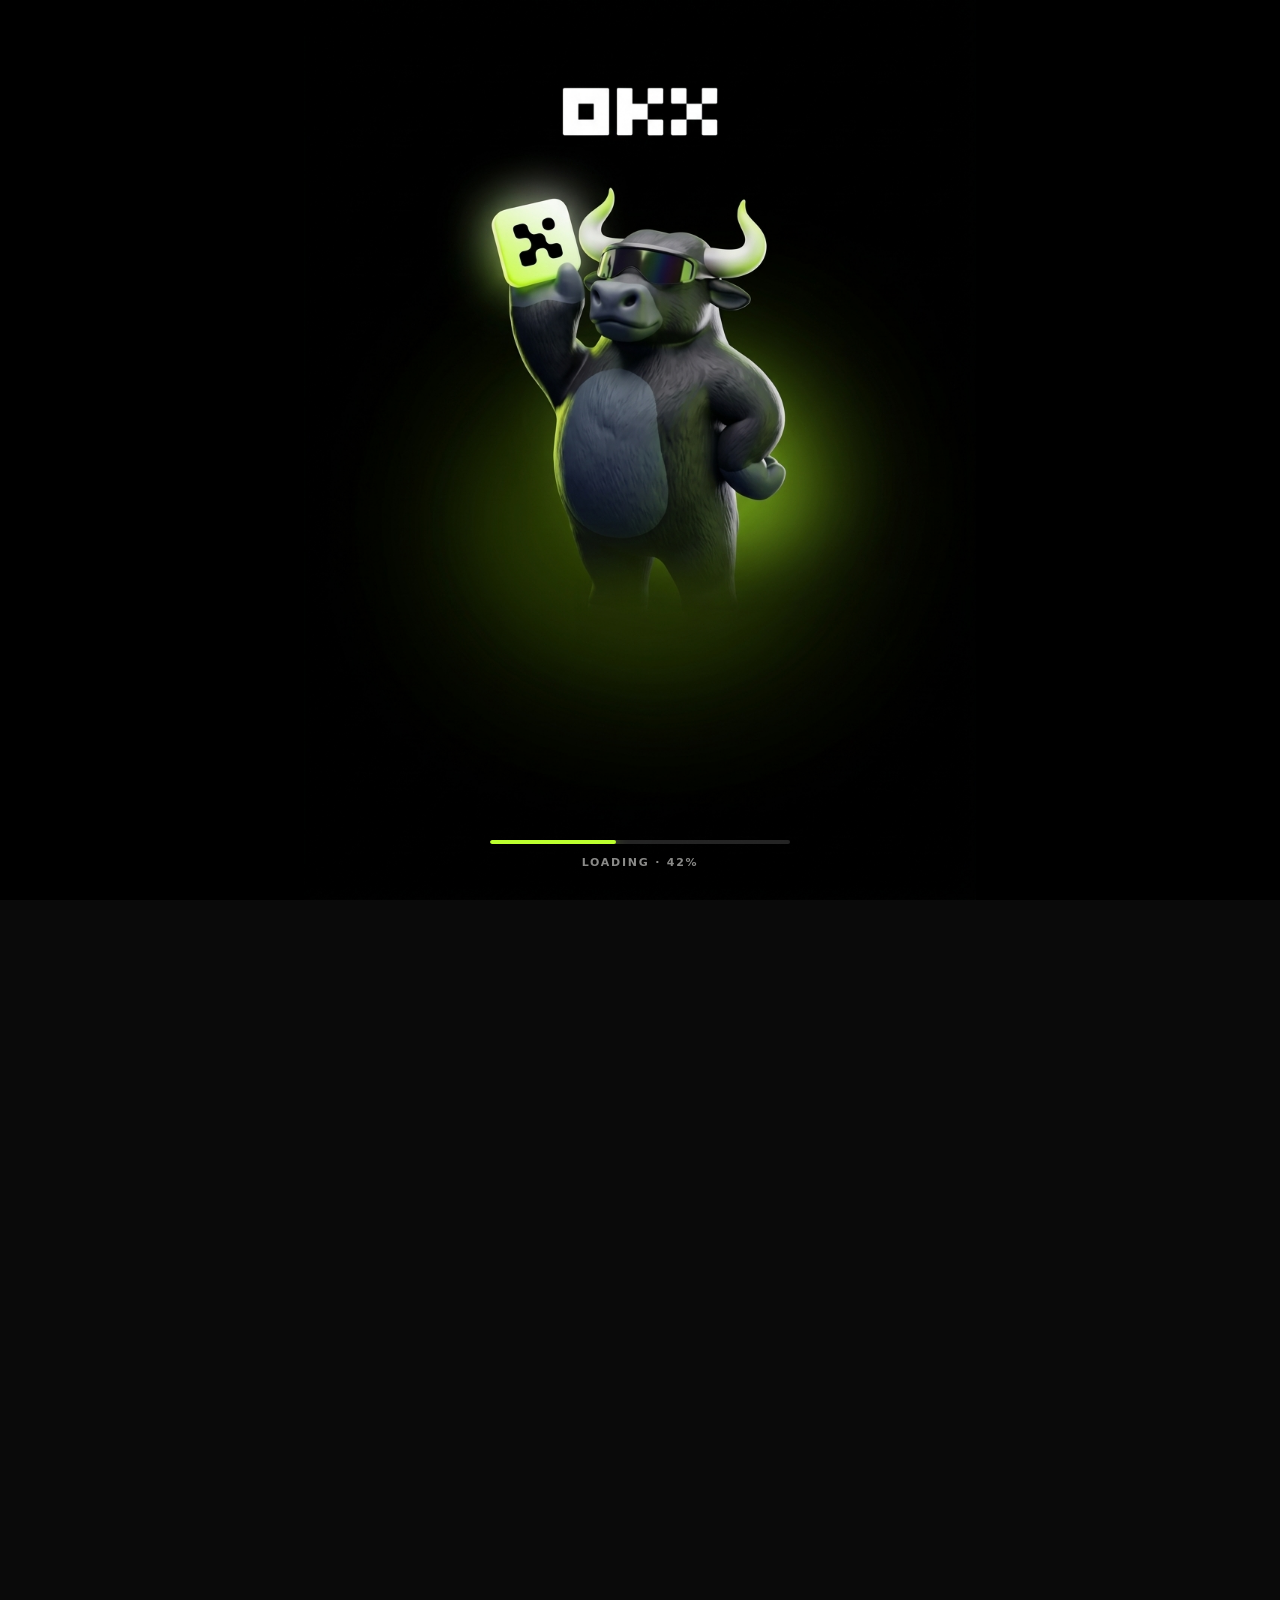
==== frontend/pago-onboarding.html @ bf6e55c8 "Add circuit pin and finality lines; README relayer section and testnet pin fixes; drop hero gasless " ====
<!doctype html>
<html lang="en">
<head>
<meta charset="utf-8">
<meta name="viewport" content="width=device-width, initial-scale=1">
<title>Pago — Send a link. Get paid on X Layer.</title>
<meta name="description" content="Pago turns a payment request into a link, paid in stablecoins on X Layer.">
<meta name="theme-color" content="#0A0A0A">
<link rel="icon" href="data:image/svg+xml,%3Csvg xmlns='http://www.w3.org/2000/svg' viewBox='0 0 32 32'%3E%3Crect width='32' height='32' rx='8' fill='%23010100'/%3E%3Cpath d='M16 8v16M8 16h16' stroke='%23fff' stroke-width='2.4' stroke-linecap='round'/%3E%3C/svg%3E">
<!-- The homepage's own stylesheet: an independent copy of the app's
     visual base (tokens, buttons, header, receipt) that this page owns
     and evolves on its own — the app's styles.css stays Codex's and
     untouched. -->
<link rel="stylesheet" href="pago-home.css?v=20261124a">
<!-- Reads go out to this endpoint before the script can even run; saying so
     here saves a DNS round trip on the first eth_call. -->
<link rel="preconnect" href="https://rpc.xlayer.tech">
<link rel="preload" href="fonts/satoshi-400.woff2" as="font" type="font/woff2" crossorigin>
<link rel="preload" href="fonts/satoshi-500.woff2" as="font" type="font/woff2" crossorigin>
<link rel="preload" href="fonts/satoshi-700.woff2" as="font" type="font/woff2" crossorigin>

<style>
/* ═══════════════════════════════════════════════════════════════════
   Landing-only rules. Base tokens, buttons, header, hero and receipt
   styles come from this page's own pago-home.css; this block holds
   only what the homepage adds on top of it.
   ═══════════════════════════════════════════════════════════════════ */

/* This page carries the illustration, not the app's finance doodle — the
   doodle layer lives in pago-home.css; it's switched off here only. */
body::before{content:none}

/* Scroll is locked while the splash is up; the homepage fades in when it
   leaves. The class is added by script, so a script-less visit shows the
   page immediately (noscript hides the splash). */
html.splash-on{overflow:hidden}
html.splash-on .site-header,
html.splash-on main,
html.splash-on .lp-footer{opacity:0}
.site-header,main,.lp-footer{transition:opacity .55s var(--ease)}

/* Without a tablist in the header, the right group needs to self-align. */
.header-inner .header-right{margin-left:auto;position:relative}

/* ── splash: the bull, an animated load bar, then the homepage opens ── */
.splash{
  position:fixed;inset:0;z-index:200;background:#000;overflow:hidden;
  transition:opacity .55s var(--ease),visibility .55s var(--ease);
}
.splash.gone{opacity:0;visibility:hidden;pointer-events:none}
.splash-art{position:absolute;inset:0;width:100%;height:100%;object-fit:contain;object-position:center}
.splash-ui{
  position:relative;z-index:1;height:100%;
  display:flex;flex-direction:column;justify-content:flex-end;align-items:center;
  padding:max(1.4rem,env(safe-area-inset-top)) 1.5rem max(1.8rem,env(safe-area-inset-bottom));
  pointer-events:none;
}
.splash-foot{display:grid;gap:.7rem;justify-items:center;width:min(300px,74vw)}
.splash-bar{width:100%;height:4px;border-radius:999px;background:rgba(255,255,255,.14);overflow:hidden}
.splash-bar i{
  display:block;height:100%;width:0;border-radius:999px;
  background:#bcff2f;box-shadow:0 0 14px rgba(188,255,47,.75);
  transition:width .25s linear;
}
.splash-status{
  margin:0;font-size:11px;font-weight:600;letter-spacing:.16em;text-transform:uppercase;
  color:var(--muted);font-variant-numeric:tabular-nums;
}

/* ── hero: pure type, OKX-style — a giant statement over the grid and
      aura, with a mono stat strip pinned to the section's foot ── */
/* One column; the ambience pseudo-elements may reach past the edges, so
   the hero clips them — keeps narrow phones free of horizontal scroll. */
.lp-hero{
  grid-template-columns:minmax(0,1fr);overflow:hidden;position:relative;
  display:flex;flex-direction:column;justify-content:center;align-items:stretch;
  min-height:clamp(560px,86vh,900px);
  padding-top:clamp(1.5rem,5vh,3.5rem);
}
.lp-hero .hero-copy{max-width:62rem;text-shadow:none}
/* live chip above the headline */
.lp-chip{
  display:inline-flex;align-items:center;gap:.55rem;align-self:flex-start;
  font-family:var(--mono);font-size:11px;font-weight:700;
  letter-spacing:.16em;text-transform:uppercase;
  color:#e2ffab;border:1px solid rgba(188,255,47,.35);background:rgba(188,255,47,.07);
  padding:.45rem .85rem;border-radius:999px;
  margin-bottom:clamp(1.2rem,3vh,1.9rem);
}
.lp-chip i{
  width:6px;height:6px;border-radius:50%;background:#bcff2f;
  box-shadow:0 0 9px rgba(188,255,47,.95),0 0 20px rgba(188,255,47,.5);
  animation:lp-dot 2.4s ease-in-out infinite;
}
/* the statement — tight, heavy, lime second line */
.lp-hero .lp-title{
  font-size:clamp(3rem,9.2vw,7.4rem);
  font-weight:800;letter-spacing:-.05em;line-height:.94;
  margin:0 0 clamp(1rem,2.6vh,1.7rem);
}
.lp-hero .lp-title .accent{
  color:#bcff2f;
  text-shadow:0 0 44px rgba(188,255,47,.35),0 0 110px rgba(188,255,47,.18);
}
.lp-hero .lp-lede{
  font-size:clamp(15.5px,1.5vw,18px);line-height:1.6;color:var(--body);
  max-width:54ch;margin:0 0 clamp(1.5rem,3.4vh,2.2rem);
}
/* mono stat strip at the hero's foot — real numbers only */
.lp-stats{
  display:grid;grid-template-columns:repeat(4,minmax(0,1fr));
  border-top:1px solid var(--line);
  margin-top:clamp(2.2rem,6vh,4rem);padding-top:clamp(1.2rem,3vh,1.8rem);
  position:relative;z-index:1;
}
.lp-stat{display:grid;gap:.35rem;align-content:start;padding-inline:1.4rem;border-right:1px solid var(--line)}
.lp-stat:first-child{padding-left:0}
.lp-stat:last-child{border-right:none}
.lp-stat strong{
  font-family:var(--mono);font-size:clamp(1.6rem,3.2vw,2.5rem);
  font-weight:700;letter-spacing:-.04em;line-height:1;color:#fff;
}
.lp-stat span{font-size:12.5px;line-height:1.45;color:var(--muted)}
@media (max-width:760px){
  .lp-stats{grid-template-columns:repeat(2,minmax(0,1fr));gap:1.5rem 1rem}
  .lp-stat{padding-inline:0;border-right:none}
}
/* ── OKX-style ambience: a soft lime aura and a faint grid behind the art ── */
.lp-hero::before{
  content:"";position:absolute;left:50%;top:46%;translate:-50% -50%;
  width:min(1200px,150%);aspect-ratio:1.7;z-index:0;pointer-events:none;
  background:radial-gradient(closest-side,rgba(188,255,47,.13),transparent 72%);
}
.lp-hero::after{
  content:"";position:absolute;inset:0;z-index:0;pointer-events:none;
  background-image:
    linear-gradient(rgba(188,255,47,.055) 1px,transparent 1px),
    linear-gradient(90deg,rgba(188,255,47,.055) 1px,transparent 1px);
  background-size:72px 72px;
  -webkit-mask-image:radial-gradient(75% 75% at 50% 45%,#000 25%,transparent 100%);
  mask-image:radial-gradient(75% 75% at 50% 45%,#000 25%,transparent 100%);
}
/* The receipt lives in its own proof section below. The PDF button only
   works inside the app (it reads the claim events to build the file), so
   the static copy omits it and points at the real invoice instead. */
.lp-receipt{max-width:40rem;margin-inline:auto}
/* The card sits on a flat section here, so the glass blur only buys a GPU
   seam at the corner — disabled on the landing, look kept via border+shadow. */
.lp-receipt .pay-card{backdrop-filter:none;-webkit-backdrop-filter:none}
.lp-receipt .rcpt-pdf{display:none}
.lp-art-note{margin:.9rem 0 0;text-align:center;font-size:12px;color:var(--muted)}
.lp-art-note a{color:var(--accent-ink);text-decoration:underline;text-underline-offset:3px}
/* ── OKX-flavoured buttons: lime primary, green-tinted ghost ── */
.hero-actions .btn{
  background:#bcff2f;border-color:#bcff2f;color:#0d1204;font-weight:600;
  box-shadow:0 14px 34px -16px rgba(188,255,47,.65);
}
.hero-actions .btn.ghost{
  background:rgba(188,255,47,.06);border-color:rgba(188,255,47,.4);
  color:#e2ffab;box-shadow:none;
}
.hero-actions .btn.ghost:hover{border-color:rgba(188,255,47,.85);background:rgba(188,255,47,.12);opacity:1}
.header-right .btn{background:#bcff2f;border-color:#bcff2f;color:#0d1204;font-weight:600}
/* Header actions are links into this site's own pages (My links, Create),
   not app tabs: both wear the same button as the rest of the bar, and the
   current page takes the lighter lime marker instead of aria-selected. */
.header-right .btn.on{background:#d0ff72;border-color:#d0ff72}
/* The wallet and network group sits in the header bar now, so it carries no
   margin of its own. One pill carries the whole network readout — dot, label
   and the selector laid transparently over it — and the pill steps out below
   560px, where only the two links, the bell and the wallet circle fit. */
.lp-appbar{
  display:flex;align-items:center;gap:.5rem;
  margin:0;flex:none;
}
@media (max-width:560px){ .lp-appbar .net-pill{display:none} }

/* One pill, one style: status dot + the label xlayer.js paints (it also
   carries "chain unreachable" when the RPC dies) + the select sitting on top
   at opacity 0, so tapping the label opens the real network menu. */
.net-pill{
  position:relative;display:inline-flex;align-items:center;gap:.45rem;
  border:1px solid var(--line);border-radius:999px;
  padding:.34rem .7rem .34rem .62rem;
  font-size:12px;color:var(--muted);flex:none;white-space:nowrap;
}
.net-pill::after{
  content:"";flex:none;width:7px;height:7px;margin-left:.15rem;opacity:.65;
  border-right:1.5px solid currentColor;border-bottom:1.5px solid currentColor;
  translate:0 -2px;rotate:45deg;
}
.net-pill:focus-within{border-color:var(--faint)}
.net-pill .network-select{
  position:absolute;inset:0;width:100%;height:100%;min-height:0;max-width:none;
  padding:0;margin:0;border:0;background:transparent;opacity:0;cursor:pointer;
}

/* ── activity bell: a popover over the ledger's own chain read ──
   The button is the app's bell; the panel hangs off the header's right
   group so its edge lines up with the actions above it. Narrow phones lose
   the wordmark (the coin mark stays) — the bell, both links and the wallet
   still have to fit one row without overflowing the bar. */
.bell-btn.on{background:rgba(188,255,47,.12);border-color:rgba(188,255,47,.55);color:#bcff2f}
.lp-activity{
  position:absolute;top:calc(100% + 10px);right:0;z-index:60;
  width:min(23rem,calc(100vw - 2rem));
  background:#080a07;border:1px solid rgba(188,255,47,.3);border-radius:14px;
  box-shadow:0 26px 60px -26px rgba(0,0,0,.95),0 0 44px -24px rgba(188,255,47,.55);
  padding:.8rem .85rem .3rem;
  animation:lp-act-in .16s var(--ease);
}
@keyframes lp-act-in{from{opacity:0;translate:0 -6px}to{opacity:1;translate:0 0}}
@media (prefers-reduced-motion:reduce){.lp-activity{animation:none}}
.lp-act-head{display:flex;align-items:baseline;justify-content:space-between;gap:.6rem}
.lp-act-head .eyebrow{margin:0}
.lp-act-list{display:grid;max-height:min(56vh,19rem);overflow:auto;margin-top:.4rem}
.lp-act-row{
  display:grid;grid-template-columns:auto minmax(0,1fr) auto;gap:.6rem;align-items:center;
  padding:.55rem .2rem;
}
.lp-act-row + .lp-act-row{border-top:1px solid rgba(255,255,255,.07)}
.lp-act-dot{width:7px;height:7px;border-radius:50%;background:rgba(255,255,255,.22)}
.lp-act-dot.paid{background:#bcff2f;box-shadow:0 0 9px rgba(188,255,47,.95),0 0 18px rgba(188,255,47,.5)}
.lp-act-main{display:grid;gap:.1rem;min-width:0}
.lp-act-desc{font-size:13.5px;font-weight:600;color:#fff;white-space:nowrap;overflow:hidden;text-overflow:ellipsis}
.lp-act-meta{font-family:var(--mono);font-size:10.5px;color:var(--muted);white-space:nowrap;overflow:hidden;text-overflow:ellipsis}
.lp-act-right{display:grid;gap:.1rem;justify-items:end}
.lp-act-amt{font-family:var(--mono);font-size:12px;color:#e2ffab;white-space:nowrap}
.lp-act-time{font-size:10.5px;color:var(--muted);white-space:nowrap}
.lp-act-empty{font-size:12.5px;line-height:1.5;color:var(--muted);padding:.7rem .2rem .8rem}
.lp-act-foot{
  display:flex;justify-content:space-between;gap:.5rem;
  margin-top:.3rem;padding:.55rem .2rem .5rem;
  border-top:1px solid rgba(255,255,255,.08);
  font-size:12.5px;font-weight:600;color:#bcff2f;text-decoration:none;
}
.lp-act-foot:hover{text-decoration:underline;text-underline-offset:3px}
@media (max-width:440px){ .brand-name{display:none} }
/* hero art — a cut-out, not a card: the concrete was matted out of the shot,
   so there is no rectangle left to frame. Depth comes from a shadow that
   follows the alpha, with a lime aura held behind the figure (the figure is
   isolated so the glow paints above the hero's own layers, never under them).
   Hidden below 760px: at 345px the figure measures 305x542 and pushes the
   hero from 900px to 1398px tall — too much bulk, and a photo of a phone on
   a phone reads as redundant. Desktop only. */
.lp-hero-img{display:none;margin:0;position:relative;isolation:isolate}
.lp-hero-img::before{
  content:"";position:absolute;inset:6% 2% 4%;z-index:0;
  background:radial-gradient(closest-side,rgba(188,255,47,.2),transparent 72%);
}
.lp-hero-img img{
  position:relative;z-index:1;
  display:block;width:100%;height:auto;
  filter:drop-shadow(0 30px 55px rgba(0,0,0,.88));
}
@media (min-width:760px){
  /* copy left, photo right, stat strip full width underneath. The photo
     column is fluid so the headline never gets squeezed at 800px windows. */
  .lp-hero{
    display:grid;
    grid-template-columns:minmax(0,1fr) clamp(15rem,26vw,22rem);
    align-items:center;column-gap:clamp(1.5rem,3vw,3rem);
  }
  .lp-hero .hero-copy{grid-column:1;grid-row:1}
  .lp-hero .lp-hero-img{display:block;grid-column:2;grid-row:1}
  .lp-hero .lp-stats{grid-column:1/-1;grid-row:2}
}

/* ── base polish: lime selection, quiet scrollbar ── */
::selection{background:#bcff2f;color:#0d1204}
::-webkit-scrollbar{width:10px;height:10px}
::-webkit-scrollbar-track{background:#050505}
::-webkit-scrollbar-thumb{background:#232320;border-radius:6px;border:2px solid #050505}
::-webkit-scrollbar-thumb:hover{background:#333330}

/* ── ticker: the tags glow and keep sliding; a wave of light travels
      down the line and a soft sheen sweeps the band ── */
.lp-ticker{
  border-bottom:1px solid var(--line);
  background:
    radial-gradient(130% 190% at 50% 130%,rgba(188,255,47,.10),transparent 62%),
    rgba(255,255,255,.014);
  overflow:hidden;padding:1rem 0;position:relative;z-index:1;
}
.lp-ticker-track{display:flex;width:max-content;animation:lp-slide 32s linear infinite}
.lp-ticker-group{display:flex;flex-shrink:0}
.lp-ticker span{
  --d:0s;
  display:inline-flex;align-items:center;gap:1.5rem;padding:0 1.5rem;
  font-family:var(--mono);font-size:11.5px;font-weight:700;letter-spacing:.12em;text-transform:uppercase;
  color:#e2ffab;white-space:nowrap;
  text-shadow:0 0 8px rgba(188,255,47,.55),0 0 20px rgba(188,255,47,.28);
  animation:lp-glow 2.4s ease-in-out infinite;
  animation-delay:var(--d);
}
.lp-ticker span::after{
  content:"";width:6px;height:6px;border-radius:50%;background:#bcff2f;
  box-shadow:0 0 9px rgba(188,255,47,.9),0 0 20px rgba(188,255,47,.45);
  animation:lp-dot 2.4s ease-in-out infinite;
  animation-delay:var(--d);
}
/* The pulse offsets run tag by tag so the glow rides along with the slide. */
.lp-ticker-group span:nth-child(1){--d:0s}
.lp-ticker-group span:nth-child(2){--d:.4s}
.lp-ticker-group span:nth-child(3){--d:.8s}
.lp-ticker-group span:nth-child(4){--d:1.2s}
.lp-ticker-group span:nth-child(5){--d:1.6s}
.lp-ticker-group span:nth-child(6){--d:2s}
.lp-ticker:hover .lp-ticker-track{animation-play-state:paused}
/* Sheen sweeping across the band. */
.lp-ticker::after{
  content:"";position:absolute;inset:0;pointer-events:none;
  background:linear-gradient(100deg,transparent 38%,rgba(188,255,47,.15) 50%,transparent 62%);
  background-size:260% 100%;
  animation:lp-sweep 6s linear infinite;
}
@keyframes lp-slide{to{transform:translateX(-50%)}}
@keyframes lp-glow{
  0%,100%{text-shadow:0 0 8px rgba(188,255,47,.5),0 0 20px rgba(188,255,47,.25);opacity:.86}
  50%{text-shadow:0 0 14px rgba(188,255,47,.95),0 0 36px rgba(188,255,47,.6);opacity:1}
}
@keyframes lp-dot{
  0%,100%{box-shadow:0 0 9px rgba(188,255,47,.9),0 0 20px rgba(188,255,47,.45);transform:scale(1);opacity:.85}
  50%{box-shadow:0 0 15px rgba(188,255,47,1),0 0 34px rgba(188,255,47,.75);transform:scale(1.4);opacity:1}
}
@keyframes lp-sweep{from{background-position:210% 0}to{background-position:-110% 0}}

/* ── OKX-style section framing: hairline divider, tight heavy headline,
      lime mono micro-label ── */
#why,#proof{scroll-margin-top:calc(var(--header) + 1.2rem);border-top:1px solid var(--line)}
.block-head h2{font-size:clamp(2rem,4.4vw,3.4rem);font-weight:800;letter-spacing:-.04em;line-height:1.05}
.block-head .eyebrow{font-family:var(--mono);font-size:11px;letter-spacing:.2em;color:#bcff2f}

/* ── why-pago bento ── */
/* every row is the same height, so all four cards land at one uniform
   size no matter which copy wraps longer */
.lp-bento{display:grid;grid-template-columns:repeat(2,minmax(0,1fr));grid-auto-rows:1fr;gap:1.25rem}
.lp-cell{
  display:flex;flex-direction:column;gap:.7rem;
  background:var(--soft);border:1px solid var(--line);border-radius:var(--r-lg);
  --cell-pad:1.75rem;
  padding:var(--cell-pad);
  transition:border-color .2s var(--ease),transform .2s var(--ease);
  overflow:hidden; /* guards the rounded corners against the hover lift */
  /* every cell centres its copy; an art cell's picture is parked in a
     slot on the right and sized to the copy, so the words alone set the
     height — an art card lands at the same compact size as the text-only
     one instead of ballooning to the picture's own height */
  justify-content:center;
}
.lp-cell:hover{border-color:rgba(188,255,47,.45);transform:translateY(-3px);box-shadow:0 24px 48px -30px rgba(188,255,47,.5)}
/* ── the art cells wear the "total paid out" stat plate: black gradient
   with a lime glow pool, a sheen that sweeps across, and a scrim that
   fades the picture into the plate under the copy (the stat-hero stack:
   z0 art · z1 scrim + top light line · z2 sheen · z3 copy) ── */
.lp-cell-plate{
  position:relative;
  background:
    radial-gradient(ellipse 120% 95% at 84% 80%, rgba(188,255,47,.17), transparent 60%),
    linear-gradient(158deg,#161916 0%,#0b0c0b 62%,#080908 100%);
  border-color:rgba(188,255,47,.24);
  box-shadow:0 16px 34px -20px rgba(188,255,47,.4), inset 0 1px 0 rgba(255,255,255,.05);
  /* the lane the copy sits in — kept at 30% so the text column (and
     therefore the card heights) stay exactly where they are; the art
     now bleeds past it under the scrim instead of being boxed by it */
  padding-right:calc(var(--cell-pad) + 30%);
}
/* the scrim: near-solid where the words are, clearing to nothing over
   the right-hand art — the copy never fights the picture, and the
   picture still reads full-strength where it isn't covered */
.lp-cell-plate::before{
  content:"";position:absolute;inset:0;z-index:1;pointer-events:none;
  background:
    linear-gradient(95deg,rgba(5,6,5,.97) 0%,rgba(5,6,5,.93) 40%,rgba(5,6,5,.78) 62%,rgba(5,6,5,.42) 79%,rgba(5,6,5,0) 93%),
    linear-gradient(90deg,transparent 4%,rgba(188,255,47,.55),transparent 96%) 50% 0/84% 1px no-repeat;
}
.lp-cell-plate::after{
  content:"";position:absolute;top:-30%;bottom:-30%;left:0;width:34%;z-index:2;
  background:linear-gradient(100deg,transparent,rgba(255,255,255,.09) 46%,rgba(188,255,47,.2) 56%,transparent);
  transform:skewX(-18deg) translateX(-160%);
  animation:lp-stat-sheen 5.6s ease-in-out infinite;
  pointer-events:none;
}
/* the copy rides above the sheen; the art stays under it, so the sweep
   passes over the picture the way it does on the stat plate */
.lp-cell-plate > :not(.lp-cell-art){position:relative;z-index:3}
/* the picture sits big in the glow pool, anchored bottom-right and
   bleeding off the card edges the way .stat-art does — the scrim above
   fades it into the plate under the words. absolute (and cropped by the
   cell's overflow), so it can never add height: the words alone set the
   card's height, the same compact size as the text-only cell */
.lp-cell-art{
  position:absolute;z-index:0;
  right:-4%;bottom:-10%;
  width:auto;height:auto;
  max-width:60%;max-height:none;
  filter:drop-shadow(0 0 22px rgba(188,255,47,.4));
  animation:lp-vault-glow 4.6s ease-in-out infinite;
}
@media (prefers-reduced-motion:reduce){
  .lp-cell-plate::after,.lp-cell-art{animation:none}
}
.lp-tag{
  align-self:flex-start;
  font-size:10.5px;font-weight:700;letter-spacing:.13em;text-transform:uppercase;
  color:#bcff2f;border:1px solid rgba(188,255,47,.3);background:rgba(188,255,47,.06);
  padding:.3rem .68rem;border-radius:999px;
}
.lp-cell h3{font-size:18px;font-weight:700;letter-spacing:-.02em;line-height:1.3}
.lp-cell p{font-size:14.5px;line-height:1.62;color:var(--body);margin:0}
.lp-fee{font-family:var(--mono);font-size:clamp(2.8rem,5vw,4rem);font-weight:700;letter-spacing:-.05em;line-height:1;color:#bcff2f}

/* ── footer: the app's footer surface, without its phone-only hide
      (this page has no tabbar, so the footer must survive on phones) ── */
.lp-footer{border-top:1px solid var(--line);background:#010100;position:relative;overflow:hidden;padding-top:clamp(3.5rem,8vw,6rem)}
/* OKX-style giant wordmark, lime-tinted and cropped by the footer edge */
.lp-foot-mark{
  position:absolute;left:50%;bottom:-.15em;translate:-50% 0;z-index:0;
  font-size:clamp(5.5rem,17vw,13rem);font-weight:800;letter-spacing:-.06em;line-height:1;
  color:transparent;
  background:linear-gradient(180deg,rgba(188,255,47,.26),rgba(188,255,47,.05));
  -webkit-background-clip:text;background-clip:text;
  pointer-events:none;user-select:none;
}
.lp-footer .footer-bar{padding-block:1.6rem;position:relative;z-index:1}

/* ── phones ── */
@media (max-width:900px){
  .lp-bento{grid-template-columns:1fr}
}
@media (max-width:560px){
  /* phones: the rows floor at the verified 396px card height. The art
     trim shortened the pictures a few pixels, so the tallest cell's
     natural content (389) no longer reaches it — the floor keeps the
     card exactly where it was without moving any desktop measurement. */
  .lp-bento{grid-auto-rows:minmax(396px,1fr)}
  .lp-cell{--cell-pad:1.35rem}
  /* phones: no side lane — the copy takes the full width and the art
     drops back underneath it at full size (the lane would shrink the
     picture to a thumbnail and squeeze the words into a narrow column) */
  .lp-cell-plate{padding-right:var(--cell-pad)}
  .lp-cell-art{
    position:relative;z-index:2;
    right:auto;bottom:auto;
    width:100%;height:auto;
    max-width:100%;max-height:none;
    margin:auto 0 calc(-1 * var(--cell-pad));
  }
}

@media (prefers-reduced-motion:reduce){
  .splash{transition:none}
  /* The blanket reset in pago-home.css flattens everything to .01ms — the
     landing's marquee and glow are the page's pulse, so they get the same
     targeted re-enable the base sheet gives the home hero's art. */
  .lp-ticker-track{animation:lp-slide 32s linear infinite !important}
  .lp-ticker span{animation:lp-glow 2.4s ease-in-out infinite !important;animation-delay:var(--d) !important}
  .lp-ticker span::after{animation:lp-dot 2.4s ease-in-out infinite !important;animation-delay:var(--d) !important}
  .lp-ticker::after{animation:lp-sweep 6s linear infinite !important}
  .site-header,main,.lp-footer{transition:none}
}
</style>
<noscript><style>#splash{display:none}</style></noscript>
</head>

<body>

<!-- Pago coin mark, same sprite the app carries. Kept inline so it stays
     crisp at every size. -->
<svg class="sprite" aria-hidden="true" focusable="false">
  <defs>
    <linearGradient id="coin-core" x1="0" y1="0" x2="1" y2="1">
      <stop offset="0" stop-color="#D9FF72"/>
      <stop offset="1" stop-color="#A9E91A"/>
    </linearGradient>
    <symbol id="coin-stable" viewBox="0 0 32 32">
      <circle cx="16" cy="16" r="15.25" fill="#111610" stroke="#D2FF57" stroke-width="1.5"/>
      <circle cx="16" cy="16" r="11.75" fill="url(#coin-core)"/>
      <path d="M21.1 11.4c-.8-1.5-2.5-2.3-5-2.3-3 0-5 1.3-5 3.3 0 4.6 9.1 2.1 9.1 5.8 0 1.8-1.8 3.1-4.9 3.1-2.3 0-4.1-.8-5.1-2.2M16 6.7v18.6" fill="none" stroke="#13180D" stroke-width="1.8" stroke-linecap="round" stroke-linejoin="round"/>
      <path d="M7.8 12.2a8.8 8.8 0 0 1 12.1-4.7" fill="none" stroke="#FFFFFF" stroke-opacity=".38" stroke-width=".8" stroke-linecap="round"/>
    </symbol>
    <symbol id="coin-share" viewBox="0 0 16 16">
      <path d="M11.5 5.2A2.1 2.1 0 1 0 11.5 1a2.1 2.1 0 0 0 0 4.2zM4.5 8.1a2.1 2.1 0 1 0 0-4.2 2.1 2.1 0 0 0 0 4.2zM11.5 15a2.1 2.1 0 1 0 0-4.2 2.1 2.1 0 0 0 0 4.2zM6.4 9.1l3.2 1.8M9.6 5.1 6.4 6.9" fill="none" stroke="currentColor" stroke-width="1.4" stroke-linecap="round"/>
    </symbol>
  </defs>
</svg>

<!-- ═══════════ SPLASH — the landing screen: the bull + loading ═══════════ -->
<div class="splash" id="splash">
  <img class="splash-art" src="img/okx-bull-hero.jpg"
       alt="Pago mascot holding a glowing payment tile"
       fetchpriority="high" decoding="async">
  <div class="splash-ui">
    <div class="splash-foot">
      <div class="splash-bar" id="splashBar" role="progressbar"
           aria-label="Loading Pago" aria-valuemin="0" aria-valuemax="100" aria-valuenow="0">
        <i id="splashFill"></i>
      </div>
      <p class="splash-status" id="splashStatus" role="status">Loading · 0%</p>
    </div>
  </div>
</div>

<!-- The whole nav sits in the bar: Create a link first, then My links, then
     the activity bell, and the wallet + X Layer network readout — the last
     two moved up from the create panel, so the ids xlayer.js binds to are
     unchanged, only their position. The links take class + aria-current, not
     aria-selected: they are links, not tabs. -->
<header class="site-header">
  <div class="wrap header-inner">
    <a class="brand" href="#home" aria-label="Pago home">
      <span class="brand-mark" aria-hidden="true">
        <svg width="26" height="26" viewBox="0 0 32 32"><use href="#coin-stable"/></svg>
      </span>
      <span class="brand-name">Pago</span>
    </a>
    <div class="header-right">
      <a class="btn btn-sm" data-tab="create" href="#create"><span>Create a link</span></a>
      <a class="btn btn-sm" data-tab="ledger" href="#ledger"><span>My links</span></a>
      <button class="icon-btn bell-btn" id="bellBtn" type="button" title="Activity"
              aria-label="Recent payment activity" aria-expanded="false" aria-controls="activityPanel">
        <svg viewBox="0 0 16 16" width="14" height="14" aria-hidden="true"><path d="M8 1.9a4.1 4.1 0 0 0-4.1 4.1c0 3.9-1.7 5.1-1.7 5.1h11.6s-1.7-1.2-1.7-5.1A4.1 4.1 0 0 0 8 1.9Z" fill="none" stroke="currentColor" stroke-width="1.3" stroke-linejoin="round"/><path d="M6.6 13.1a1.6 1.6 0 0 0 2.8 0" fill="none" stroke="currentColor" stroke-width="1.3" stroke-linecap="round"/></svg>
      </button>
      <div class="lp-appbar">
        <span class="net-pill">
          <span class="dot js-netdot" id="netDot" aria-hidden="true"></span>
          <span id="netLabel">X Layer</span>
          <select class="network-select" id="networkSelect" aria-label="X Layer network"></select>
        </span>
        <button class="btn btn-sm" id="walletBtn" type="button">
          <svg class="wallet-ico" viewBox="0 0 16 16" width="15" height="15" aria-hidden="true" fill="none" stroke="currentColor" stroke-width="1.4" stroke-linejoin="round"><path d="M2.5 5A1.5 1.5 0 0 1 4 3.5h8A1.5 1.5 0 0 1 13.5 5v6A1.5 1.5 0 0 1 12 12.5H4A1.5 1.5 0 0 1 2.5 11Z"/><path d="M13.5 6.6H10.8a1.6 1.6 0 0 0 0 3.2h2.7"/></svg>
          <span id="walletLabel">Connect</span>
        </button>
      </div>

      <!-- Activity popover: hangs off the header's right group, and reads
           the same getLinksByCreator call the ledger makes (xlayer.js). -->
      <div class="lp-activity" id="activityPanel" hidden>
        <div class="lp-act-head">
          <span class="eyebrow">recent activity</span>
          <span class="tiny" id="actNote"></span>
        </div>
        <div class="lp-act-list" id="actList" aria-live="polite"></div>
        <a class="lp-act-foot" data-tab="ledger" href="#ledger">
          <span>Open My links</span><span aria-hidden="true">&rarr;</span>
        </a>
      </div>
    </div>
  </div>
</header>

<main>

  <!-- The landing is the home view of a three-page site (home / create /
       my links); xlayer.js switches between the [data-panel] sections and
       keeps the header links marked. -->
  <div class="panel" id="panel-home" data-panel="home">

  <!-- ═══════════════ HERO — type-first, no illustration ═══════════════ -->
  <div class="wrap">
    <section class="hero lp-hero">
      <div class="hero-copy">
        <span class="lp-chip"><i aria-hidden="true"></i>Live on X Layer testnet/TapeOut</span>
        <h1 class="lp-title">Send a link.<br><span class="accent">Get paid.</span></h1>
        <p class="lede lp-lede">Ask for money like you'd send a message — no sign-up. Share the link: they pay from their wallet, and the money lands on X Layer with a receipt you can check on chain. No admin keys, and funds only move through the contract.</p>
        <div class="hero-actions">
          <a class="btn" href="#create"><span>Create a link</span></a>
          <a class="btn ghost" href="#why"><span>See how it works</span></a>
        </div>
      </div>
      <figure class="lp-hero-img" aria-hidden="true">
        <img src="img/hero-phone.png?v=2" alt="" width="576" height="1024">
      </figure>
      <div class="lp-stats">
        <div class="lp-stat"><strong>0.5%</strong><span>flat fee, taken on the payout</span></div>
        <div class="lp-stat"><strong>99.5%</strong><span>released to you on claim</span></div>
        <div class="lp-stat"><strong>0</strong><span>accounts needed to pay</span></div>
        <div class="lp-stat"><strong>1</strong><span>signed transaction to create</span></div>
      </div>
    </section>
  </div>

  <!-- ═══════════════ TICKER ═══════════════ -->
  <div class="lp-ticker" aria-hidden="true">
    <div class="lp-ticker-track">
      <div class="lp-ticker-group">
        <span>0.5% flat fee</span>
        <span>No account needed to pay</span>
        <span>Amounts read from payout events</span>
        <span>Rule table checked at payout time</span>
        <span>Gasless payer path</span>
        <span>Stablecoins on X Layer</span>
      </div>
      <div class="lp-ticker-group">
        <span>0.5% flat fee</span>
        <span>No account needed to pay</span>
        <span>Amounts read from payout events</span>
        <span>Rule table checked at payout time</span>
        <span>Gasless payer path</span>
        <span>Stablecoins on X Layer</span>
      </div>
    </div>
  </div>

  <!-- ═══════════════ WHY PAGO ═══════════════ -->
  <section class="block" id="why">
    <div class="wrap">
      <div class="block-head">
        <span class="eyebrow">01 — Why Pago</span>
        <h2>Splits you can check. Receipts you can trust.</h2>
      </div>

      <div class="lp-bento">

        <div class="lp-cell lp-cell-plate">
          <span class="lp-tag">The fee</span>
          <div class="lp-fee">0.5%</div>
          <h3>Flat, on the payout</h3>
          <p>No subscription, no listing fee. The fee moves with the payment itself — 99.5% of every claim lands with you.</p>
          <!-- Decorative: coins through the fee machine into the wallet —
               the fee moving with the payment. Transparent PNG, trimmed,
               fitted whole inside the plate. -->
          <img class="lp-cell-art" src="img/fee-flow.png?v=2" alt="" aria-hidden="true"
               width="1256" height="711" loading="lazy" decoding="async">
        </div>

        <div class="lp-cell lp-cell-plate">
          <span class="lp-tag">Receipts</span>
          <h3>Read from the events, not recomputed</h3>
          <p>Every amount on a receipt comes out of the claim transaction's own payout events — fee, each seat, the claim hash. What the chain said is what you see.</p>
          <!-- Decorative flow: chain events streaming into a checked receipt.
               Transparent PNG, trimmed to its content, cropped by the plate. -->
          <img class="lp-cell-art" src="img/receipt-flow.png?v=3" alt="" aria-hidden="true"
               width="1130" height="714" loading="lazy" decoding="async">
        </div>

        <div class="lp-cell lp-cell-plate">
          <span class="lp-tag">To pay</span>
          <h3>Their wallet is the account.</h3>
          <p>No sign-up, no Pago app. Open the link, approve in your wallet. You need USDT0 or USDG on X Layer.</p>
          <!-- Decorative: phone + wallet → coins → a checked receipt.
               Cut out of its background, absolute in the plate like the
               other pictures — it can never add height. -->
          <img class="lp-cell-art" src="img/topay-flow.png?v=1" alt="" aria-hidden="true"
               width="957" height="591" loading="lazy" decoding="async">
        </div>

        <div class="lp-cell lp-cell-plate">
          <span class="lp-tag">Network</span>
          <h3>Built on X Layer/TapeOut</h3>
          <p>Stablecoin payments settle on X Layer, with the contract addresses published for anyone to read back before they trust a thing.</p>
          <!-- Decorative: the contract read — chip circuits into a document
               under the glass. Transparent PNG, trimmed, cropped by the plate. -->
          <img class="lp-cell-art" src="img/network-verify.png?v=2" alt="" aria-hidden="true"
               width="1525" height="882" loading="lazy" decoding="async">
        </div>

      </div>
    </div>
  </section>

  <!-- ═══════════════ PROOF — the receipt, in its own section ═══════════════ -->
  <section class="block" id="proof" hidden>
    <div class="wrap">
      <div class="block-head">
        <span class="eyebrow">02 — Proof</span>
        <h2>One real payout, read from the chain.</h2>
        <p class="sub">This is the receipt the app rendered for a claimed invoice on X Layer testnet — every amount comes from that claim transaction's payout events.</p>
      </div>

      <div class="lp-receipt">
        <div class="pay-card">
          <article class="pay-receipt" id="claimReceipt" role="status" aria-label="Payment receipt">
            <div class="rcpt-topbar"><span class="rcpt-brand"><i aria-hidden="true"></i>Pago <span>· X Layer testnet</span></span><span class="rcpt-state"><i aria-hidden="true"></i>Complete</span></div>
            <div class="rcpt-head">
              <span class="chk" aria-hidden="true">
                <svg viewBox="0 0 16 16" width="13" height="13"><path d="M3.5 8.4 6.6 11.5 12.5 5.5" fill="none" stroke="currentColor" stroke-width="2" stroke-linecap="round" stroke-linejoin="round"/></svg>
              </span>
              <div class="rcpt-head-txt">
                <strong>Paid out to the payee</strong>
                <span>Transfer receipt</span>
              </div>
            </div>
            <div class="rcpt-amount" id="claimAmount" aria-live="polite">0.995000 pUSD (MOCK)</div>
            <p class="rcpt-summary" id="claimSummary">0.005000 pUSD (MOCK) fee · amounts read from payout events</p>
            <div class="rcpt-rows" id="claimRows">
              <div class="rcpt-pairs">
                <div class="rcpt-pair"><span>Date</span><strong>Nov 19, 2026, 12:46 PM</strong></div>
                <div class="rcpt-pair"><span>Status</span><strong class="rcpt-complete">Completed</strong></div>
                <div class="rcpt-pair"><span>Recipient</span><strong class="mono" title="0x7fce520d881454ea234d371e1256b75843609b62">0x7fce52…609b62</strong></div>
                <div class="rcpt-pair"><span>Split applied</span><strong>Rule table</strong></div>
                <div class="rcpt-pair"><span>Pago fee</span><strong>0.005000 pUSD (MOCK) · 0x3f100…a2fc4</strong></div>
              </div>
              <details class="rcpt-more">
                <summary>More details <span aria-hidden="true">›</span></summary>
                <div class="rcpt-event-rows">
                  <div class="rcpt-event-row"><span>Payout pool</span><strong>0.995000 pUSD (MOCK)</strong></div>
                  <div class="rcpt-event-row"><span class="rcpt-seat"><img class="rcpt-avatar" data-seat-avatar="1" src="img/seat1-avatar.png" alt="" width="20" height="20" decoding="async">Seat 1</span><strong title="0x7fce520d881454ea234d371e1256b75843609b62">0.497500 pUSD (MOCK) <i>→ 0x7fce52…609b62</i></strong></div>
                  <div class="rcpt-event-row"><span class="rcpt-seat"><img class="rcpt-avatar" data-seat-avatar="2" src="img/seat2-avatar.png" alt="" width="20" height="20" decoding="async">Seat 2</span><strong title="0x3f1004aaed662227d535d794da679110111a2fc4">0.298500 pUSD (MOCK) <i>→ 0x3f1004…1a2fc4</i></strong></div>
                  <div class="rcpt-event-row"><span class="rcpt-seat"><img class="rcpt-avatar" data-seat-avatar="3" src="img/seat3-avatar.png" alt="" width="20" height="20" decoding="async">Seat 3</span><strong title="0x3f1004aaed662227d535d794da679110111a2fc4">0.199000 pUSD (MOCK) <i>→ 0x3f1004…1a2fc4</i></strong></div>
                  <div class="rcpt-event-row"><span>Payer</span><strong class="mono" title="0x3f1004aaed662227d535d794da679110111a2fc4">0x3f1004…1a2fc4</strong></div>
                  <div class="rcpt-event-row"><span>Claim transaction</span><strong class="mono"><a href="https://www.oklink.com/xlayer-test/tx/0xd645981905f6e97989285c857bd0967f20248fee7a1ffb2fc8707dfcca214c9e" target="_blank" rel="noopener">0xd6459819…214c9e</a></strong></div>
                </div>
              </details>
            </div>
            <div class="rcpt-foot" id="claimFoot">
              <span class="tiny">Payment delivered and paid out on X Layer. Amounts are the claim transaction's events, not recomputed.</span>
            </div>
          </article>
        </div>
        <p class="lp-art-note">Invoice <span class="mono">pago-261119-124452-a</span> — <a href="xlayer.html#pay/pago-261119-124452-a">open it in the app</a>.</p>
      </div>
    </div>
  </section>

  </div>

  <!-- ═══════════════ CREATE — the form, with the wallet controls ═══════════════ -->
  <section class="panel" id="panel-create" data-panel="create" hidden>
    <div class="wrap">

      <section class="block" id="newInvoice">
        <div class="block-head">
          <span class="eyebrow">new link</span>
          <h2>What are you owed?</h2>
          <p class="sub">One wallet transaction puts your request on chain. It holds no money, and nobody can take funds out of it.</p>
          <p class="tiny" id="createFinality">Links are final once claimed &mdash; there are no refunds.</p>
          <div id="createPinLine" hidden></div>
        </div>

        <!-- Wallet and network live in the header bar. The form runs in the
             order a new user meets it: what they're paid in, where it lands,
             how much, what it's for — then a small "More options" line. The
             split is optional, off by default, and folded away until asked. -->

        <div class="invoice-card">
          <form id="createForm" novalidate>

            <div class="field">
              <span class="label">Paid in</span>
              <div class="token-pill">
                <svg class="coin" aria-hidden="true"><use href="#coin-stable"/></svg>
                <div class="token-meta">
                  <strong id="tokenLabel">Loading token&hellip;</strong>
                  <span class="addr" id="tokenAddr">loading&hellip;</span>
                </div>
                <span class="token-badge" id="tokenBadge">allowlisted</span>
                <label class="token-select-label" for="tokenSelect">token</label>
                <select class="token-select" id="tokenSelect" aria-label="Payment token"></select>
              </div>
              <p class="tiny" id="tokenNote">Token details load from the selected network.</p>
            </div>

            <div class="field">
              <span class="label">Paid to</span>
              <div class="wallet-field empty" id="payToField">
                <svg class="wf-ico" viewBox="0 0 16 16" width="14" height="14" aria-hidden="true"><rect x="1.8" y="3.5" width="12.4" height="9" rx="1.8" fill="none" stroke="currentColor" stroke-width="1.3"/><path d="M1.8 6.4h12.4" stroke="currentColor" stroke-width="1.3"/><circle cx="11.4" cy="9.6" r="1" fill="currentColor"/></svg>
                <span class="wf-addr mono" id="payToAddr">connect a wallet</span>
                <span class="token-badge" id="payToBadge" hidden>your wallet</span>
              </div>
              <p class="tiny">This is where the money lands when someone pays your link.</p>
            </div>

            <div class="field amount-field">
              <label class="label" for="amount">Amount</label>
              <div class="amount-input">
                <input id="amount" name="amount" type="text" inputmode="decimal" placeholder="0" required autocomplete="off">
                <span id="amountSymbol">pUSD</span>
              </div>
            </div>

            <div class="field">
              <label class="label" for="description">What's it for? <span class="tiny">&middot; required</span></label>
              <input id="description" name="description" placeholder="Brand identity, logo work, June rent&hellip;" autocomplete="off" maxlength="280" required aria-describedby="noteError">
              <p class="field-error" id="noteError" role="alert" hidden>Add a short note, for example Brand identity.</p>
            </div>

            <details class="more-options" id="moreOptions">
              <summary>More options</summary>
              <div class="more-body">
                <div class="field">
                  <label class="label" for="expires">Expires</label>
                  <select id="expires" name="expires">
                    <option value="0">never</option>
                    <option value="24">in 24 hours</option>
                    <option value="72" selected>in 3 days</option>
                    <option value="168">in 7 days</option>
                  </select>
                  <p class="tiny">After that, the link stops accepting payment.</p>
                </div>
              </div>
            </details>

            <div class="split-toggle">
              <label class="split-switch" for="splitToggle">
                <input type="checkbox" id="splitToggle">
                <span class="switch-track" aria-hidden="true"><span class="switch-knob"></span></span>
                <span class="switch-copy">Split this payment
                  <small>Optional &mdash; with it off, everything goes to you.</small>
                </span>
              </label>
            </div>

            <div class="split-editor" id="splitEditor" hidden>
              <div class="split-group">
                <div class="split-group-head">
                  <h3>Where it goes</h3>
                  <span class="split-total">Total <strong id="splitTotal">0%</strong></span>
                </div>
                <div class="split-seats" data-split-table="rule">
                  <div class="split-seat"><span class="seat-name"><button type="button" class="seat-avatar-btn" data-seat="1" aria-label="Change avatar for Seat 1"><img class="seat-avatar" data-seat-avatar="1" src="img/seat1-avatar.png" alt="" width="28" height="28" decoding="async"></button>Seat 1</span><input class="split-address" aria-label="Seat 1 recipient" placeholder="Recipient address (blank = you)" autocomplete="off" spellcheck="false"><label>Share <input class="split-share" aria-label="Seat 1 share in percent" type="number" min="0" max="100" step="5" placeholder="0" inputmode="numeric">%</label></div>
                  <div class="split-seat"><span class="seat-name"><button type="button" class="seat-avatar-btn" data-seat="2" aria-label="Change avatar for Seat 2"><img class="seat-avatar" data-seat-avatar="2" src="img/seat2-avatar.png" alt="" width="28" height="28" decoding="async"></button>Seat 2</span><input class="split-address" aria-label="Seat 2 recipient" placeholder="Recipient address (blank = you)" autocomplete="off" spellcheck="false"><label>Share <input class="split-share" aria-label="Seat 2 share in percent" type="number" min="0" max="100" step="5" placeholder="0" inputmode="numeric">%</label></div>
                  <div class="split-seat"><span class="seat-name"><button type="button" class="seat-avatar-btn" data-seat="3" aria-label="Change avatar for Seat 3"><img class="seat-avatar" data-seat-avatar="3" src="img/seat3-avatar.png" alt="" width="28" height="28" decoding="async"></button>Seat 3</span><input class="split-address" aria-label="Seat 3 recipient" placeholder="Recipient address (blank = you)" autocomplete="off" spellcheck="false"><label>Share <input class="split-share" aria-label="Seat 3 share in percent" type="number" min="0" max="100" step="5" placeholder="0" inputmode="numeric">%</label></div>
                </div>
                <p class="field-error" id="splitTotalErr" hidden>Shares must add up to 100% before you can create the link.</p>
                <p class="split-help">A blank address means your connected wallet &mdash; that share goes to you.</p>
                <details class="split-fallback">
                  <summary>If the rule check fails, everything goes to you.</summary>
                  <p>The check runs when the payment is made. If it does not pass, your wallet receives the full amount instead.</p>
                </details>
              </div>
            </div>

            <button class="btn btn-lg" type="submit" id="createBtn"><span>Create link</span></button>
          </form>

          <div id="createResult" class="tx-line" hidden></div>
        </div>
      </section>

    </div>
  </section>

  <!-- ═══════════════ READY — the share card after the create tx ═══════════════ -->
  <section class="panel" id="panel-ready" data-panel="ready" hidden>
    <div class="wrap wrap-ready">
      <div class="ready-head">
        <span class="eyebrow">link ready</span>
        <h2>Your link is <span class="accent">ready to send.</span></h2>
        <p class="sub">Nobody needs an account to pay you. They open the link, approve the token once, and pay.</p>
      </div>
      <div class="ready-card" id="readyCard">
        <div class="skeleton-block" aria-hidden="true"></div>
        <div class="skeleton-block sk-w60" aria-hidden="true"></div>
        <div class="skeleton-block sk-w30" aria-hidden="true"></div>
      </div>
    </div>
  </section>

  <!-- ═══════════════ MY LINKS — read-only, no wallet needed ═══════════════ -->
  <section class="panel" id="panel-ledger" data-panel="ledger" hidden>
    <div class="wrap">
      <div class="block-head">
        <span class="eyebrow">my links</span>
        <h2>Every link, <span class="accent">accounted for.</span></h2>
        <p class="sub">No wallet needed to look &mdash; every link for an address, read straight from contract state via <code>getLinksByCreator</code>.</p>
      </div>

      <div class="toolbar">
        <input class="mono" id="creatorInput" spellcheck="false" autocomplete="off" placeholder="0x…" aria-label="Creator address">
        <button class="btn btn-sm" type="button" id="ledgerLoad"><span>Load</span></button>
        <button class="btn btn-sm ghost export-btn" type="button" id="ledgerCsv" hidden>
          <svg viewBox="0 0 16 16" width="14" height="14" aria-hidden="true"><path d="M8 2v8m0 0 3-3m-3 3L5 7M3 12.5h10" fill="none" stroke="currentColor" stroke-width="1.4" stroke-linecap="round" stroke-linejoin="round"/></svg>
          <span>Export CSV</span>
        </button>
      </div>

      <div class="stats" id="ledgerStats" hidden>
        <div class="stat stat-hero">
          <img class="stat-art" src="img/vault.svg" alt="" aria-hidden="true">
          <span class="stat-k">total paid out</span>
          <span class="stat-v" id="statReceived">&ndash;</span>
        </div>
        <div class="stat stat-hero">
          <img class="stat-art hourglass" src="img/hourglass.png" alt="" aria-hidden="true">
          <span class="stat-k">awaiting payment</span>
          <span class="stat-v" id="statOpen">&ndash;</span>
        </div>
        <div class="stat stat-hero">
          <img class="stat-art chain" src="img/chain.png" alt="" aria-hidden="true">
          <span class="stat-k">links</span>
          <span class="stat-v" id="statCount">&ndash;</span>
        </div>
      </div>

      <div class="filters" id="ledgerFilters" role="group" aria-label="Filter links" hidden>
        <button class="chip-btn on" type="button" data-filter="all">All <span class="f-n" data-f="all"></span></button>
        <button class="chip-btn" type="button" data-filter="open">Unpaid <span class="f-n" data-f="open"></span></button>
        <button class="chip-btn" type="button" data-filter="paid">Paid <span class="f-n" data-f="paid"></span></button>
        <button class="chip-btn" type="button" data-filter="claimed">Claimed <span class="f-n" data-f="claimed"></span></button>
        <button class="chip-btn" type="button" data-filter="cancelled">Cancelled <span class="f-n" data-f="cancelled"></span></button>
        <button class="chip-btn" type="button" data-filter="expired">Expired <span class="f-n" data-f="expired"></span></button>
      </div>

      <div class="table-card">
        <div class="table-toolbar">
          <span class="eyebrow" id="tableCreator">&ndash;</span>
          <span class="tiny" id="tableCount">&ndash;</span>
        </div>
        <div class="table-head" aria-hidden="true">
          <span>link</span><span>amount</span><span>received</span><span>status</span><span>paid by</span><span></span>
        </div>
        <div id="ledgerList" class="review-list">
          <div class="empty-line">Enter an address above to read the chain&hellip;</div>
        </div>
      </div>
    </div>
  </section>

</main>

<footer class="lp-footer">
  <span class="lp-foot-mark" aria-hidden="true">Pago</span>
  <div class="wrap footer-bar">
    <span>© 2026 Pago · Payment links on X Layer</span>
    <span id="footerSafetyNote">Demo on X Layer testnet — check the contract address on the explorer before you pay.</span>
  </div>
</footer>

<div class="toast" id="toast" role="status" aria-live="polite"></div>

<script>
/* Splash: the bull holds the screen while the bar fills over five unhurried
   seconds, then the status walks Loading → Ready → Welcome to Pago and the
   homepage opens (header, main and footer fade in together). Click or tap
   skips it — the timeline runs the same for everyone, so the app's opening
   is always visible. */
(function () {
  var splash = document.getElementById("splash");
  var fill = document.getElementById("splashFill");
  var bar = document.getElementById("splashBar");
  var status = document.getElementById("splashStatus");
  var FILL_MS = 4000, READY_MS = 400, WELCOME_MS = 600;
  var start = Date.now();
  var closed = false;

  document.documentElement.classList.add("splash-on");

  function close() {
    if (closed) return;
    closed = true;
    splash.classList.add("gone");
    document.documentElement.classList.remove("splash-on");
    window.setTimeout(function () { splash.setAttribute("hidden", ""); }, 600);
  }

  function tick() {
    if (closed) return;
    var e = Date.now() - start;
    if (e < FILL_MS) {
      var pct = Math.round((e / FILL_MS) * 100);
      fill.style.width = pct + "%";
      bar.setAttribute("aria-valuenow", String(pct));
      status.textContent = "Loading · " + pct + "%";
      window.requestAnimationFrame(tick);
    } else if (e < FILL_MS + READY_MS) {
      fill.style.width = "100%";
      bar.setAttribute("aria-valuenow", "100");
      status.textContent = "Ready";
      window.requestAnimationFrame(tick);
    } else if (e < FILL_MS + READY_MS + WELCOME_MS) {
      status.textContent = "Welcome to Pago";
      window.requestAnimationFrame(tick);
    } else {
      close();
    }
  }

  splash.addEventListener("click", close);
  window.requestAnimationFrame(tick);
})();
</script>

<!-- The share card draws its QR here; the module below owns routing, the
     form, the ledger and the share card for this document. -->
<script defer src="vendor/qrcode.js"></script>
<script type="module" src="xlayer.js?v=20261124g"></script>

</body>
</html>
---- frontend/pago-home.css ----
/* Paylink — dark-only responsive UI. Satoshi is self-hosted. */

@font-face{font-family:"Satoshi";src:url("fonts/satoshi-400.woff2") format("woff2");font-weight:400;font-style:normal;font-display:swap}
@font-face{font-family:"Satoshi";src:url("fonts/satoshi-500.woff2") format("woff2");font-weight:500;font-style:normal;font-display:swap}
@font-face{font-family:"Satoshi";src:url("fonts/satoshi-700.woff2") format("woff2");font-weight:700;font-style:normal;font-display:swap}

:root{
  --bg:#0a0a0a;
  --ink:#f4f4f3;
  --body:#a3a3a1;
  --muted:#8a8a88;
  --faint:#55554f;
  --line:#1f1f1e;
  --line-2:#2c2c2a;
  --soft:#141413;

  /* Faint white finance pattern. */
  --doodle:rgba(244,244,243,.055);

  --accent:#0b1a2b;
  --accent-line:#1e3a5f;
  --accent-ink:#8ec1f0;
  --accent-hot:#5ba5f0;
  --art-glow:rgba(91,165,240,.22);

  --good-bg:#131f0d;
  --good-line:#2e4420;
  --good-ink:#a9d380;

  --warn-bg:#24110d;
  --warn-line:#4d231a;
  --warn-ink:#e2a08f;

  --btn-bg:#f4f4f3;
  --btn-fg:#0a0a0a;
  --shadow-btn:0 2px 0 0 #000000;
  --shadow-btn-ghost:0 2px 0 0 #33332f;

  --header-bg:rgba(10,10,10,.78);
  --header-line:rgba(255,255,255,.08);
  --glass-bg:rgba(24,24,23,.74);
  --glass-line:rgba(255,255,255,.09);
  --modal-veil:rgba(0,0,0,.62);

  --shadow-card:0 2px 18px rgba(0,0,0,.5);
  --shadow-lift:0 10px 44px rgba(0,0,0,.6);

  --bar-bg:#1b1b1a;
  --bar-fg:#f4f4f3;
  --bar-active-bg:#f4f4f3;
  --bar-active-fg:#0a0a0a;
  --bar-dot:#5ba5f0;

  --r-xs:6px;
  --r-sm:8px;
  --r-md:14px;
  --r-lg:20px;
  --r-xl:28px;
  --font:"Satoshi",system-ui,-apple-system,"Segoe UI",sans-serif;
  --mono:ui-monospace,SFMono-Regular,Menlo,Consolas,"Liberation Mono",monospace;
  --ease:cubic-bezier(.32,.72,0,1);
  --header:60px;
  --safe-b:min(env(safe-area-inset-bottom),24px);
}

@media (min-width:768px){ :root{ --header:72px; } }

*,*::before,*::after{box-sizing:border-box}
[hidden]{display:none !important}

/* The page colour lives on html so the doodle layer (body::before, below)
   can sit between it and the content — a background on body would paint
   over a negative z-index child. */
html{ color-scheme:dark; -webkit-text-size-adjust:100%; scroll-behavior:smooth; background:var(--bg) }
html.flat{ scroll-behavior:auto }

body{
  margin:0;
  color:var(--ink);
  font-family:var(--font);
  font-size:16px;
  line-height:1.5;
  -webkit-font-smoothing:antialiased;
  -moz-osx-font-smoothing:grayscale;
  overflow-x:hidden;
}

/* ─────────────────────────────── background doodle (both themes) ──
   The finance pattern ships as an SVG with its white background removed,
   so only the line-art remains. It is applied as a mask — not a background
   image — which lets one asset colour itself per theme: dark ink on the
   neon page, faint white on the dark page. Fixed and static: it covers
   every panel without scrolling away, and cards, header and tabbar paint
   over it, so the doodles show only in the gutters. */
body::before{
  content:"";position:fixed;inset:0;z-index:-1;pointer-events:none;
  background-color:var(--doodle);
  -webkit-mask-image:url("img/doodle-finance.svg");
  mask-image:url("img/doodle-finance.svg");
  -webkit-mask-repeat:repeat;
  mask-repeat:repeat;
  -webkit-mask-position:center;
  mask-position:center;
  -webkit-mask-size:680px 680px;
  mask-size:680px 680px;
}
@media (max-width:899px){
}

h1,h2,h3,p,dl,dd,ol,ul,figure{margin:0}
ol,ul{padding:0;list-style:none}
button{font:inherit;color:inherit}
/* Mobile touch polish. Without this Android Chrome flashes a light circular
   highlight at every tap — the pill radius makes it a round white blob that
   appears to follow the finger — and a long-press starts a text selection
   whose white drag handles do the same. Navigation chrome gets neither;
   inputs, textareas and <code> fields keep their selection. */
button,.tabbar,.site-header,.toast{
  -webkit-tap-highlight-color:transparent;
  -webkit-user-select:none;user-select:none;
  -webkit-touch-callout:none;
}
a{color:inherit;text-decoration:none}
code{font-family:var(--mono);font-size:.92em}

.sprite{position:absolute;width:0;height:0;overflow:hidden}

.wrap{
  width:100%;
  padding-inline:max(1.25rem, calc((100% - 1200px) / 2));
  margin-inline:auto;
}

.sr-only,.sr-status{
  position:absolute;width:1px;height:1px;
  padding:0;margin:-1px;overflow:hidden;
  clip:rect(0 0 0 0);white-space:nowrap;border:0;
}

/* ─────────────────────────────────────────────────────────── typography ── */

.eyebrow{
  display:block;
  font-size:12px;
  font-weight:600;
  letter-spacing:.09em;
  text-transform:uppercase;
  color:var(--muted);
}
/* The eyebrow is deliberately small type; on the dark page it needs to sit a
   step above --muted to clear contrast without shouting. */
:root .eyebrow{color:#9c9c99}

h1{
  font-size:clamp(30px,7vw,52px);
  line-height:1.06;
  font-weight:700;
  letter-spacing:-.03em;
}
h2{
  font-size:clamp(24px,4.6vw,34px);
  line-height:1.12;
  font-weight:700;
  letter-spacing:-.025em;
}
h2.h3{font-size:clamp(20px,3.4vw,26px);letter-spacing:-.02em}
h3{font-size:18px;line-height:1.3;font-weight:500}

/* The lime accent: every accent span on this site — hero, ready, ledger. */
.accent{color:#bcff2f}
.lede{
  font-size:clamp(16px,3.6vw,18px);
  line-height:1.55;
  color:var(--body);
  max-width:56ch;
}
.sub{font-size:15px;line-height:1.55;color:var(--body);max-width:62ch}
.tiny{font-size:12px;color:var(--muted)}
.mono{font-family:var(--mono);font-size:13px;letter-spacing:-.01em}
.dim{color:var(--muted)}

/* ─────────────────────────────────────────────────────────────── buttons ── */

.btn{
  display:inline-flex;align-items:center;justify-content:center;gap:.5rem;
  padding:.82rem 1.2rem;
  border:1px solid var(--btn-bg);
  border-radius:var(--r-sm);
  background:var(--btn-bg);
  color:var(--btn-fg);
  font-size:15px;font-weight:500;line-height:1;
  box-shadow:var(--shadow-btn);
  cursor:pointer;
  transition:transform .12s var(--ease), box-shadow .12s var(--ease), opacity .12s;
  white-space:nowrap;
}
.btn:hover{opacity:.9}
.btn:active{transform:translateY(2px);box-shadow:0 0 0 0 transparent}
.btn:focus-visible{outline:2px solid var(--accent-hot);outline-offset:2px}
.btn[disabled]{opacity:.45;cursor:not-allowed;transform:none}

.btn.ghost{
  background:var(--bg);color:var(--ink);
  border-color:var(--line-2);
  box-shadow:var(--shadow-btn-ghost);
}
.btn.ghost:hover{border-color:var(--faint);opacity:1}
.btn.ghost:active{box-shadow:0 0 0 0 transparent}

.btn-sm{padding:.6rem .9rem;font-size:13px;border-radius:var(--r-xs)}
.btn-lg{width:100%;padding:1rem 1.2rem;font-size:16px}

.icon-btn{
  display:inline-flex;align-items:center;justify-content:center;
  width:34px;height:34px;border-radius:50%;
  border:1px solid var(--line);background:var(--bg);color:var(--muted);
  cursor:pointer;transition:color .15s,border-color .15s;
}
.icon-btn:hover{color:var(--ink);border-color:var(--line-2)}

/* wallet glyph inside the connect button — desktop keeps the text label, so
   the icon stays off until the phone media query below turns it on */
.wallet-ico{display:none}

/* ──────────────────────────────────────────────────────────────── header ── */

.site-header{
  position:fixed;inset:0 0 auto;z-index:50;
  height:var(--header);
  background:var(--header-bg);
  -webkit-backdrop-filter:blur(18px) saturate(160%);
  backdrop-filter:blur(18px) saturate(160%);
  border-bottom:1px solid var(--header-line);
}
.header-inner{
  height:100%;display:flex;align-items:center;gap:.6rem;
}
.brand{display:inline-flex;align-items:center;gap:.5rem;flex:none}
.brand-mark{
  display:inline-flex;align-items:center;justify-content:center;
  width:26px;height:26px;border-radius:8px;
  /* The Liberapay tile IS the badge in both themes — no container fill. */
  background:transparent;
}
.brand-mark .logo-lib{
  display:block;width:26px;height:26px;border-radius:8px;
}
/* Dark: the mono mark is black — flip it to a white tile whose glyph
   cutout stays transparent and lets the page show through as the letter. */
:root .brand-mark .logo-lib{filter:brightness(0) invert(1)}
.brand-name{font-size:16px;font-weight:700;letter-spacing:-.02em}

.site-nav{display:flex;align-items:center;gap:.15rem;margin-inline:auto}
.site-nav button{
  border:0;background:transparent;color:var(--body);
  padding:.55rem .8rem;border-radius:var(--r-sm);
  font-size:14px;font-weight:500;cursor:pointer;
  transition:background .15s,color .15s;
}
.site-nav button:hover{background:var(--soft);color:var(--ink)}
.site-nav button[aria-selected="true"]{background:var(--accent);color:var(--accent-ink)}

.header-right{display:flex;align-items:center;gap:.5rem;flex:none}
.net-chip{
  display:none;align-items:center;gap:.4rem;
  font-size:12px;color:var(--muted);
  border:1px solid var(--line);border-radius:999px;padding:.3rem .6rem;
  /* in the header the chip shares a fixed row with the selector and the
     wallet — it must not fold its label onto a second line when the row
     gets tight */
  white-space:nowrap;flex:none;
}
/* the chip shares the row with the actions on phones too — it only waits
   until 400px, where there is room for it beside them */
@media (min-width:400px){ .net-chip{display:inline-flex} }

.dot{width:6px;height:6px;border-radius:50%;background:var(--good-line);flex:none}
.dot.ok{background:#6fae4b}
.dot.err{background:var(--warn-ink)}

main{padding-top:var(--header)}

/* ──────────────────────────────────────────────── mobile menu sheet ── */

/* Activity bell + account button in the header. Phones keep them — they
   open the same two panels the floating bar does, one tap from the top
   edge, so both entries always lead to the same place. */
.bell-btn,.acct-btn{position:relative}
.bell-btn.on,.acct-btn.on{
  background:var(--accent);border-color:var(--accent-line);color:var(--accent-ink);
}
.bell-dot{
  position:absolute;top:4px;right:4px;
  width:7px;height:7px;border-radius:50%;
  background:var(--accent-hot);
  box-shadow:0 0 0 2px var(--bg);
}

/* ─────────────────────────────────────────────── floating mobile bar ── */
/* Desktop keeps the header tablist. Below 760px the tabs move into a pill in
   the thumb zone, so the two navs never show at once and assistive tech only
   ever sees one tablist. */
.tabbar{display:none}

@media (max-width:760px){
  .site-nav{display:none}
  .net-chip{display:none}
  .tabbar{
    display:flex;align-items:center;gap:8px;
    position:fixed;left:0;right:0;bottom:0;z-index:60;
    padding:0 14px calc(10px + var(--safe-b));
    /* the pill takes the taps, the side gutters stay pass-through so the page
       underneath is still reachable */
    pointer-events:none;
  }
  .tabbar-pill{
    pointer-events:auto;position:relative;
    flex:1 1 auto;min-width:0;
    display:flex;align-items:center;justify-content:space-between;
    height:60px;padding-inline:4px;
    border-radius:999px;background:var(--bar-bg);
    box-shadow:var(--shadow-lift);
  }
  .tb{
    position:relative;flex:1 1 0;
    display:flex;align-items:center;justify-content:center;
    height:48px;padding:0;border:0;border-radius:999px;
    background:transparent;color:var(--bar-fg);
    cursor:pointer;opacity:.6;
    transition:opacity .16s ease;
  }
  .tb[aria-selected="true"]{opacity:1;color:var(--bar-active-fg)}
  .tb::before{
    content:"";position:absolute;top:50%;left:50%;translate:-50% -50%;
    width:44px;height:44px;border-radius:50%;
    background:transparent;transition:background .16s ease;
  }
  .tb[aria-selected="true"]::before{background:var(--bar-active-bg)}
  .tb > svg{position:relative;z-index:1}

  /* centre action: still a tab, just lifted out of the pill. The doubled
     selector keeps the FAB blue even while it is the selected tab. */
  .tb.tb-fab{
    flex:0 0 56px;height:56px;opacity:1;
    transform:translateY(-15px);
  }
  .tb.tb-fab,.tb.tb-fab[aria-selected="true"]{color:#fff}
  .tb.tb-fab::before,.tb.tb-fab[aria-selected="true"]::before{
    top:0;left:0;translate:0 0;
    width:56px;height:56px;
    background:var(--accent-hot);
    box-shadow:0 8px 20px rgba(60,145,230,.42), 0 0 0 4px var(--bg);
  }
  .tb.tb-fab > svg{width:24px;height:24px}

  .tb-dot{
    position:absolute;top:8px;right:calc(50% - 18px);z-index:2;
    width:8px;height:8px;border-radius:50%;
    background:var(--bar-dot);
    box-shadow:0 0 0 2px var(--bar-bg);
  }

  /* the faucet chip: a sibling pill beside the tab pill, same surface, but
     it is a plain button that opens a dialog — deliberately outside the
     tablist so no screen reader announces it as a sixth section */
  .tb-drop{
    pointer-events:auto;flex:none;
    display:flex;align-items:center;gap:.35rem;
    height:60px;padding:0 .9rem;
    border:0;border-radius:999px;
    background:var(--bar-bg);color:var(--bar-fg);
    box-shadow:var(--shadow-lift);
    font:inherit;font-size:12px;font-weight:600;letter-spacing:.01em;
    cursor:pointer;transition:transform .12s var(--ease);
  }
  .tb-drop:active{transform:translateY(1px)}
  .tb-drop:focus-visible{outline:2px solid var(--accent-hot);outline-offset:2px}
  .tb-drop svg{flex:none}

  /* clear the floating pill: content mid-page, and the footer at the end of it.
     Both this and the toast lift live in the media query at the bottom of the
     file — a rule here would lose to their base rules on equal specificity.
     The clearance grows by the same capped safe area the pill itself lifts by,
     so a browser reporting a huge inset can never leave text under the bar. */
  main{padding-bottom:calc(88px + var(--safe-b))}
}

/* below 360 the chip drops its word so the five tabs keep their room —
   the droplet icon carries the meaning, title/aria-name still say "Faucet" */
@media (max-width:359px){
  .tb-drop{padding:0;width:52px;justify-content:center}
  .tb-drop .tb-drop-t{display:none}
}

/* ─────────────────────────────────────────── activity + account ── */

.feed{display:grid;gap:.65rem}
/* Light mode: the feed sits on the neon page, so green-on-green would be
   unreadable — items flip to near-black cards with light text instead.
   Dark mode keeps its original surface further below. */
.feed-item{
  display:flex;align-items:flex-start;gap:.9rem;
  padding:.95rem 1.05rem;
  border:1px solid #010100;border-radius:var(--r-md);
  background:#010100;color:#f4f4f3;
}
.feed-ico{
  flex:none;width:34px;height:34px;border-radius:50%;
  display:flex;align-items:center;justify-content:center;
  background:#1f1f1e;color:#f4f4f3;
}
.feed-ico.good{background:#131f0d;color:#a9d380}
.feed-ico.warn{background:#24110d;color:#e2a08f}
.feed-main{flex:1;min-width:0}
.feed-t{font-size:14px;font-weight:500;line-height:1.4}
.feed-m{font-size:12px;color:#a3a3a1;margin-top:.25rem}
.feed-amt{
  flex:none;font-family:var(--mono);font-size:13px;font-weight:700;
  white-space:nowrap;padding-top:.1rem;
}
:root .feed-item{background:var(--bg);border-color:var(--line);color:var(--ink)}
:root .feed-item .feed-m{color:var(--muted)}
:root .feed-ico{background:var(--soft);color:var(--ink)}
:root .feed-ico.good{background:var(--good-bg);color:var(--good-ink)}
:root .feed-ico.warn{background:var(--warn-bg);color:var(--warn-ink)}
.feed-empty{
  padding:2.75rem 1.25rem;text-align:center;
  border:1px dashed var(--line-2);border-radius:var(--r-md);
  color:var(--muted);font-size:14px;
}
.feed-empty .btn{margin-top:1rem}

.acct{display:grid;gap:.75rem;max-width:540px}
.acct-card{
  border:1px solid var(--line);border-radius:var(--r-md);
  background:var(--bg);padding:1.15rem 1.2rem;
}
.acct-k{
  display:block;font-size:11px;letter-spacing:.08em;
  text-transform:uppercase;color:var(--muted);
}
.acct-v{display:block;margin-top:.4rem;font-size:15px;overflow-wrap:anywhere}
.acct-v.big{
  font-size:28px;font-weight:700;letter-spacing:-.02em;
  font-family:var(--mono);word-break:normal;
}
.acct-actions{display:flex;gap:.6rem;flex-wrap:wrap;margin-top:1rem}

/* ───────────────────────────────────────────────────────────────── panels ── */

.panel{display:block}
.panel[hidden]{display:none}

.block{padding-block:clamp(3rem,8vw,5.5rem)}
.block + .block{border-top:1px solid var(--line)}
/* The create block is one card, not a stack — it doesn't need the tall
   section rhythm the longer panels have. */
#newInvoice{padding-block:clamp(1.6rem,4.5vw,3.25rem)}
.block-head{margin-bottom:clamp(1.5rem,4vw,2.5rem)}
#newInvoice .block-head{margin-bottom:clamp(1.1rem,3vw,1.75rem)}
/* Panels that open with a bare head (my links, activity, account) start
   flush under the fixed header — the eyebrow needs air above it. */
.panel > .wrap > .block-head{padding-top:clamp(1.75rem,5vw,3rem)}
.block-head .eyebrow{margin-bottom:.85rem}
.block-head .sub{margin-top:.9rem}
/* The create head's two quiet lines: the finality rule under the sub, and
   the circuit status the chain reads a beat after paint (it stays hidden
   until that read returns). */
#createFinality{margin-top:.7rem}
#createPinLine{margin-top:.55rem}
.block-head.row{
  display:flex;align-items:flex-end;justify-content:space-between;gap:1rem;flex-wrap:wrap;
}

/* ─────────────────────────────────────────────────────────────────── hero ── */

.hero{
  display:grid;gap:clamp(2rem,6vw,4rem);
  padding-block:clamp(2.5rem,8vw,6rem) clamp(2rem,6vw,4rem);
  border-bottom:1px solid var(--line);
}
.hero-copy .eyebrow{margin-bottom:1rem}
.hero-copy h1{margin-bottom:1.1rem}
.hero-copy .lede{margin-bottom:1.75rem}
.hero-actions{display:flex;flex-wrap:wrap;gap:.65rem}

/* Hero artwork — a cut-out, not a tile. The supplied PNG already carries a
   real alpha channel, so the emblem sits straight on the page in both themes
   instead of arriving as a black rectangle. The halo behind it is the brand
   blue bleeding out from under the coin; it reaches left toward the copy so
   the two read as one hero rather than text next to a picture. Decorative —
   aria-hidden with an empty alt — so it never competes with the copy. */
.hero{position:relative}
.hero-art{
  position:relative;z-index:0;
  width:min(78%,19rem);margin:0 auto;
  aspect-ratio:1/1;pointer-events:none;
}
.hero-art::before{
  content:"";position:absolute;inset:8% 0 8% -10%;border-radius:50%;
  background:radial-gradient(closest-side,var(--art-glow),transparent 72%);
}
/* Light only: a grounded drop-shadow so the cut-out stops looking pasted on,
   and the highlights pulled down a notch so it doesn't out-light the neon
   page. The demo (dark) renders exactly as before — no filter at all. */
.hero-art img{position:relative;display:block;width:100%;height:100%;object-fit:contain;
  filter:drop-shadow(0 16px 26px rgba(1,44,26,.30)) drop-shadow(0 3px 8px rgba(1,44,26,.18)) brightness(.9)}
:root .hero-art img{filter:none}
.hero-copy{position:relative;z-index:1}

.hero-steps{
  display:grid;gap:1.4rem;max-width:34rem;
  /* Extra air at the bottom: the strip used to land close to the footer's
     bubble edge (the light theme draws an 18px bubble run above it). */
  padding-block:clamp(1.5rem,4vw,2.75rem) clamp(3rem,7vw,5rem);
}
.hero-steps li{display:flex;gap:.9rem;align-items:flex-start}
.step-n{
  flex:none;display:inline-flex;align-items:center;justify-content:center;
  width:26px;height:26px;border-radius:50%;
  border:1px solid var(--accent-line);background:var(--accent);color:var(--accent-ink);
  font-size:12px;font-weight:700;
}
.hero-steps strong{display:block;font-size:15px;font-weight:500;margin-bottom:.15rem}
.hero-steps p{font-size:14px;line-height:1.5;color:var(--body);max-width:40ch}

@media (min-width:900px){
  /* The copy keeps its original two-column home; the emblem leaves the flow
     and parks in the right-hand space, behind it. */
  .hero{grid-template-columns:minmax(0,1.15fr) minmax(0,.85fr);align-items:center}
  .hero-art{
    position:absolute;top:50%;right:0;
    transform:translateY(-50%);
    width:min(52%,32rem);margin:0;
  }
  .hero-art::before{inset:4% 0 4% -20%}
  /* The three steps become a strip under the hero instead of a sidebar. */
  .hero-steps{
    grid-template-columns:repeat(3,minmax(0,1fr));
    gap:2.5rem;max-width:none;
  }
  .hero-steps li{flex-direction:column;gap:.75rem;align-items:flex-start}
}

/* Phones stack: full-width copy cannot share a row with the artwork, so the
   emblem leaves the absolute layer and takes its own centred row beneath the
   text — auto margins centre it, the hero's grid gap separates it. Nothing
   sits behind the buttons, so the crop and its reserved padding go too. */
@media (max-width:899px){
  .hero-art{
    position:relative;z-index:0;
    left:auto;right:auto;top:auto;bottom:auto;
    transform:none;margin:0 auto;
    width:min(58%,14.5rem);
  }
  /* No halo down here: at phone size the radial sits tangent to the art box
     and reads as a pale rectangle behind the coin. The cut-out's own shading
     plus the drop-shadow already ground it. */
  .hero-art::before{content:none}
}

/* ────────────────────────────────────────────────────────────────── forms ── */

/* The create form wears OKX Wallet's language: a pure-black card on the
   page's near-black, dark rounded rows instead of boxed inputs, one big
   centred amount, and lime for focus and the primary action. */
.invoice-card{
  border:1px solid rgba(255,255,255,.09);
  border-radius:24px;
  background:#000;
  box-shadow:0 24px 60px rgba(0,0,0,.45);
  padding:clamp(1.1rem,3vw,1.9rem);
  max-width:640px;
}

#createForm{display:grid;gap:1.2rem}
.field{display:grid;gap:.5rem;min-width:0}
.label{font-size:11px;font-weight:600;color:var(--muted);letter-spacing:.1em;text-transform:uppercase}
.label .tiny{text-transform:none;letter-spacing:0}

/* Rows inside the card: dark, rounded, lime focus ring — visible for
   keyboard users, readable against the black card. */
#createForm input,
#createForm select{
  background:#141413;
  border:1px solid rgba(255,255,255,.07);
  border-radius:14px;
  padding:.92rem 1rem;
  font-size:15px;
  color:#f4f4f3;
  color-scheme:dark;
  transition:border-color .15s, box-shadow .15s;
}
#createForm input::placeholder,#createForm select::placeholder{color:#82827d}
#createForm input:focus,#createForm select:focus{
  outline:none;border-color:#bcff2f;
  box-shadow:0 0 0 3px rgba(188,255,47,.16);
}
#createForm .btn-lg{
  background:#bcff2f;border-color:#bcff2f;color:#0d1204;
  font-weight:650;border-radius:14px;min-height:52px;
  box-shadow:0 14px 34px -16px rgba(188,255,47,.65);
}
#createForm .btn-lg:hover{background:#d0ff72;border-color:#d0ff72;opacity:1}
/* The rest of the form rings in lime; the primary button matches instead
   of falling back to the site's blue focus accent. */
#createForm .btn-lg:focus-visible{outline:2px solid #bcff2f;outline-offset:2px}

.field-error{margin:0;font-size:12.5px;line-height:1.5;color:#e2a08f}

input,select,textarea{
  width:100%;
  font:400 15px/1.4 var(--font);
  color:var(--ink);
  background:var(--bg);
  border:1px solid var(--line-2);
  border-radius:var(--r-sm);
  padding:.78rem .85rem;
  transition:border-color .15s, box-shadow .15s;
}
input::placeholder,textarea::placeholder{color:var(--muted)}
input:focus,select:focus,textarea:focus{
  outline:none;border-color:var(--ink);
  box-shadow:0 0 0 3px rgba(60,145,230,.18);
}
select{
  appearance:none;cursor:pointer;
  padding-right:2.2rem;
  background-image:url("data:image/svg+xml,%3Csvg xmlns='http://www.w3.org/2000/svg' width='12' height='8' viewBox='0 0 12 8'%3E%3Cpath d='M1 1.5 6 6.5l5-5' fill='none' stroke='%238b8b8a' stroke-width='1.6' stroke-linecap='round' stroke-linejoin='round'/%3E%3C/svg%3E");
  background-repeat:no-repeat;
  background-position:right .9rem center;
  background-size:12px 8px;
}
textarea{resize:vertical;min-height:88px;font-size:14px;line-height:1.55}

/* Big centred amount — the one field that should read at a glance.
   The box itself takes the focus ring so the lime edge frames the whole
   number, not the caret. */
.amount-input{
  position:relative;display:flex;align-items:center;justify-content:center;
  gap:.55rem;min-height:76px;
  background:#141413;border:1px solid rgba(255,255,255,.07);
  border-radius:18px;padding:.4rem 1rem;
  transition:border-color .15s, box-shadow .15s;
}
.amount-input:focus-within{border-color:#bcff2f;box-shadow:0 0 0 3px rgba(188,255,47,.16)}
#createForm .amount-input input{
  width:62%;max-width:270px;padding:0;border:0;background:transparent;border-radius:0;
  text-align:right;font-size:clamp(34px,10vw,46px);font-weight:700;
  letter-spacing:-.03em;font-variant-numeric:tabular-nums;color:#f4f4f3;
}
#createForm .amount-input input::placeholder{color:#6b6b66}
#createForm .amount-input input:focus{
  outline:none;border-color:transparent;box-shadow:none;
}
.amount-input span{
  position:static;font-size:16px;font-weight:650;color:var(--body);
  pointer-events:none;letter-spacing:-.01em;
}

/* token pill card */
.token-pill{
  display:flex;align-items:center;gap:.7rem;flex-wrap:wrap;
  border:1px solid rgba(255,255,255,.07);border-radius:16px;
  background:#141413;
  padding:.75rem .9rem;
  min-width:0;
}
.coin{width:26px;height:26px;flex:none;display:block}
.token-meta{display:grid;gap:.1rem;min-width:0}
.token-meta strong{font-size:14px;font-weight:500}
.token-meta .addr{font-family:var(--mono);font-size:11px;color:var(--muted);overflow:hidden;text-overflow:ellipsis;white-space:nowrap}
.token-badge{
  margin-left:auto;flex:none;
  font-size:11px;font-weight:500;color:var(--good-ink);
  background:var(--good-bg);border:1px solid var(--good-line);
  border-radius:999px;padding:.22rem .55rem;
}

/* "paid to" — the connected wallet, read only */
.wallet-field{
  display:flex;align-items:center;gap:.6rem;
  border:1px solid rgba(255,255,255,.07);border-radius:16px;
  background:#141413;
  padding:.8rem .95rem;min-width:0;
}
.wf-ico{flex:none;color:var(--muted)}
.wf-addr{
  flex:1;min-width:0;font-size:13px;
  overflow:hidden;text-overflow:ellipsis;white-space:nowrap;
}
.wallet-field.empty .wf-addr{color:var(--muted);font-style:italic}
.wallet-field.empty{border-style:dashed}

/* ─────────────────────────────────────────────────────────────── AI block ── */

.ai-block{
  display:grid;gap:.7rem;
  margin-bottom:1.4rem;padding-bottom:1.4rem;
  border-bottom:1px dashed var(--line-2);
}
.ai-head{display:flex;align-items:baseline;justify-content:space-between;gap:1rem;flex-wrap:wrap}
.ai-row{display:flex;gap:.6rem;flex-wrap:wrap;align-items:center}
.file-btn{
  display:inline-flex;align-items:center;gap:.45rem;
  font-size:13px;color:var(--body);
  border:1px dashed var(--line-2);border-radius:var(--r-xs);
  padding:.55rem .75rem;cursor:pointer;
  transition:border-color .15s,color .15s;
  max-width:100%;overflow:hidden;text-overflow:ellipsis;white-space:nowrap;
}
.file-btn:hover{border-color:var(--faint);color:var(--ink)}
.file-btn.has-file{border-style:solid;border-color:var(--accent-line);background:var(--accent);color:var(--accent-ink)}
.ai-note{font-size:12px;color:var(--muted);min-height:1.2em}
.ai-note.warn{color:var(--warn-ink)}
.ai-note.ok{color:var(--good-ink)}

/* ──────────────────────────────────────────────────────── link / share ── */

.link-card{
  border:1px solid var(--line);border-radius:var(--r-lg);
  background:var(--bg);box-shadow:var(--shadow-card);
  padding:clamp(1.1rem,3vw,1.7rem);
}
.addr-block{display:grid;gap:.35rem;margin-bottom:1rem}
.addr-block:last-of-type{margin-bottom:0}
.addr-line{display:flex;align-items:center;gap:.5rem;min-width:0}
.addr-line code{
  flex:1;min-width:0;overflow:hidden;text-overflow:ellipsis;white-space:nowrap;
  background:var(--soft);border:1px solid var(--line);border-radius:var(--r-xs);
  padding:.45rem .6rem;font-size:12px;
}
.copy{
  flex:none;display:inline-flex;align-items:center;justify-content:center;gap:.4rem;
  min-width:30px;height:30px;padding-inline:.55rem;border-radius:var(--r-xs);
  border:1px solid var(--line);background:var(--bg);color:var(--body);cursor:pointer;
  font-size:12px;font-weight:500;
  transition:color .15s,border-color .15s,background .15s;
}
.copy:hover{color:var(--ink);border-color:var(--line-2)}
.copy.done{color:var(--good-ink);border-color:var(--good-line);background:var(--good-bg)}

.detail-grid{display:grid;gap:.9rem;grid-template-columns:1fr 1fr;margin-top:1.2rem}
.net-k{display:block;font-size:11px;letter-spacing:.06em;text-transform:uppercase;color:var(--muted);margin-bottom:.2rem}
.net-v{font-size:14px;font-weight:500}
.net-v.mono{font-size:13px}

/* share page */
.wrap-ready{
  padding-block:clamp(2rem,7vw,4.5rem);
  max-width:900px;
}
.ready-head{margin-bottom:clamp(1.5rem,4vw,2.2rem)}
.ready-head .eyebrow{margin-bottom:.7rem}
.ready-head .sub{margin-top:.9rem}

.ready-card{
  border:1px solid var(--line);border-radius:var(--r-xl);
  background:var(--bg);box-shadow:var(--shadow-lift);
  padding:clamp(1.2rem,4vw,2rem);
}

.ready-top{
  display:flex;align-items:center;justify-content:space-between;gap:1rem;
  padding-bottom:1.1rem;border-bottom:1px solid var(--line);margin-bottom:1.3rem;
}
.ready-title{font-size:15px;font-weight:500}
.ready-title span{display:block;font-size:12px;font-weight:400;color:var(--muted);margin-top:.15rem}

.share-grid{display:grid;gap:1.5rem}
@media (min-width:700px){ .share-grid{grid-template-columns:minmax(0,1fr) auto;align-items:start} }

.share-main{display:grid;gap:1.1rem;min-width:0}

.share-url{
  display:flex;align-items:center;gap:.5rem;min-width:0;
  border:1px solid var(--line-2);border-radius:var(--r-md);
  background:var(--soft);padding:.55rem .6rem .55rem .8rem;
}
.share-url code{
  flex:1;min-width:0;font-size:13px;
  overflow:hidden;text-overflow:ellipsis;white-space:nowrap;
}
.share-url .copy{height:34px}

.share-btns{display:flex;gap:.55rem;flex-wrap:wrap}
.share-btn{
  display:inline-flex;align-items:center;gap:.45rem;
  border:1px solid var(--line-2);border-radius:var(--r-sm);
  background:var(--bg);color:var(--ink);
  padding:.6rem .85rem;font-size:13px;font-weight:500;cursor:pointer;
  transition:border-color .15s,background .15s,transform .12s var(--ease);
}
.share-btn:hover{border-color:var(--ink);background:var(--soft)}
.share-btn:active{transform:translateY(1px)}
.share-btn svg{flex:none;color:var(--muted)}

/* QR sits on a fixed white tile — scanners need the contrast in either theme */
.qr-col{display:grid;gap:.6rem;justify-items:center}
.qr-tile{
  background:#fff;border:1px solid var(--line);border-radius:var(--r-lg);
  padding:12px;line-height:0;
}
.qr-tile svg{display:block;width:176px;height:176px}
.qr-cap{font-size:11px;color:var(--muted);text-align:center;max-width:200px}
/* the same tile on the pay card's share row: a hairline above it so it reads
   as its own block under the share buttons */
.pay-qr{margin-top:.6rem;padding-top:1.1rem;border-top:1px solid var(--line)}

.ready-actions{display:flex;gap:.6rem;flex-wrap:wrap;margin-top:1.5rem;padding-top:1.4rem;border-top:1px solid var(--line)}

/* ─────────────────────────────────────────────────────────── dashboard ── */

.toolbar{display:flex;gap:.6rem;flex-wrap:wrap;margin-bottom:1.25rem}
.toolbar input{flex:1;min-width:200px;max-width:360px;font-size:14px}

/* three across at every width — on a phone the cells squeeze rather than
   stack, so paid out / awaiting / links always share one row */
.stats{
  display:grid;gap:.75rem;margin-bottom:1.1rem;
  grid-template-columns:repeat(3,minmax(0,1fr));
}
.stat{
  border:1px solid var(--line);border-radius:var(--r-md);
  background:var(--soft);padding:.85rem 1rem;min-width:0;
}
.stat-k{display:block;font-size:11px;letter-spacing:.06em;text-transform:uppercase;color:var(--muted);margin-bottom:.3rem}
.stat-v{
  display:block;font-size:clamp(18px,4vw,24px);font-weight:700;
  letter-spacing:-.02em;font-variant-numeric:tabular-nums;
  overflow-wrap:anywhere;
}
/* ── the paid-out card is the row's hero: full-black plate, vault art
   anchored to the right at card height, lime glow pool behind it ── */
.stat-hero{
  position:relative;overflow:hidden;
  background:
    radial-gradient(ellipse 120% 95% at 84% 80%, rgba(188,255,47,.17), transparent 60%),
    linear-gradient(158deg,#161916 0%,#0b0c0b 62%,#080908 100%);
  border-color:rgba(188,255,47,.24);
  box-shadow:
    0 16px 34px -20px rgba(188,255,47,.4),
    inset 0 1px 0 rgba(255,255,255,.05);
}
/* z0 art · z1 scrim + top light line · z2 sheen · z3 text */
.stat-hero::before{
  content:"";position:absolute;inset:0;z-index:1;pointer-events:none;
  background:
    linear-gradient(95deg,rgba(5,6,5,.95) 0%,rgba(5,6,5,.72) 30%,rgba(5,6,5,.28) 55%,rgba(5,6,5,0) 76%),
    linear-gradient(90deg,transparent 4%,rgba(188,255,47,.6),transparent 96%) 50% 0/84% 1px no-repeat;
}
/* a soft sheen sweeps the plate, like the ticker band */
.stat-hero::after{
  content:"";position:absolute;top:-30%;bottom:-30%;left:0;width:34%;z-index:2;
  background:linear-gradient(100deg,transparent,rgba(255,255,255,.09) 46%,rgba(188,255,47,.2) 56%,transparent);
  transform:skewX(-18deg) translateX(-160%);
  animation:lp-stat-sheen 5.6s ease-in-out infinite;
  pointer-events:none;
}
@keyframes lp-stat-sheen{
  0%,52%{transform:skewX(-18deg) translateX(-160%)}
  84%,100%{transform:skewX(-18deg) translateX(420%)}
}
.stat-hero .stat-k,.stat-hero .stat-v{position:relative;z-index:3;max-width:54%}
.stat-hero .stat-k{color:#d3f5a4}
/* live beacon on the hero label */
.stat-hero .stat-k::before{
  content:"";display:inline-block;width:5px;height:5px;border-radius:50%;
  background:#bcff2f;box-shadow:0 0 8px #bcff2f;margin-right:5px;
  vertical-align:1px;animation:lp-beacon 2.4s ease-in-out infinite;
}
@keyframes lp-beacon{0%,100%{opacity:1}50%{opacity:.35}}
.stat-hero .stat-v{
  text-shadow:0 0 20px rgba(188,255,47,.5),0 0 46px rgba(188,255,47,.22);
}
.stat-art{
  position:absolute;right:-8%;bottom:-12%;z-index:0;
  height:175%;width:auto;max-width:none;pointer-events:none;
  filter:drop-shadow(0 0 22px rgba(188,255,47,.4));
  animation:lp-vault-glow 4.6s ease-in-out infinite;
}
@keyframes lp-vault-glow{
  0%,100%{filter:drop-shadow(0 0 16px rgba(188,255,47,.32)) brightness(1)}
  50%{filter:drop-shadow(0 0 30px rgba(188,255,47,.6)) brightness(1.06)}
}
/* each art piece is shaped differently: the hourglass stands tall (portrait),
   the chain sits square — anchor them so neither reads as a sticker */
.stat-art.hourglass{height:165%;right:-2%;bottom:-14%}
.stat-art.chain{height:145%;right:-6%;bottom:-9%}
@media (prefers-reduced-motion:reduce){
  .stat-hero::after,.stat-hero .stat-k::before,.stat-art{animation:none !important}
}
/* phones: comfortable padding + type while the three stay side by side */
@media (max-width:560px){
  .stats{gap:.5rem}
  .stat{padding:.75rem .65rem}
  .stat-k{font-size:10px;letter-spacing:.03em;margin-bottom:.3rem}
  .stat-v{font-size:clamp(16px,5vw,20px)}
  /* text spans the plate (the scrim keeps it readable) and the vault
     becomes the full-bleed backdrop, cropped to its coin spill */
  .stat-hero .stat-k,.stat-hero .stat-v{max-width:none}
  .stat-hero::before{
    background:
      linear-gradient(95deg,rgba(5,6,5,.94) 0%,rgba(5,6,5,.8) 40%,rgba(5,6,5,.42) 64%,rgba(5,6,5,.08) 90%),
      linear-gradient(90deg,transparent 4%,rgba(188,255,47,.6),transparent 96%) 50% 0/84% 1px no-repeat;
  }
  .stat-art{height:150%;right:-10%;bottom:-10%}
  .stat-art.hourglass{height:150%;right:-6%;bottom:-12%}
  .stat-art.chain{height:130%;right:-8%;bottom:-7%}
}
.stat-v.pos{color:var(--good-ink)}

.filters{display:flex;gap:.5rem;flex-wrap:wrap;margin-bottom:1rem}
.chip-btn{
  border:1px solid var(--line-2);background:var(--bg);color:var(--body);
  border-radius:999px;padding:.38rem .8rem;font-size:13px;font-weight:500;cursor:pointer;
  transition:border-color .15s,background .15s,color .15s;
}
.chip-btn:hover{border-color:var(--ink);background:var(--soft);color:var(--ink)}
.chip-btn.on{background:var(--ink);border-color:var(--ink);color:var(--bg)}
.chip-btn .f-n{opacity:.6;font-size:11px;margin-left:.15rem}

.table-card{
  border:1px solid var(--line);border-radius:var(--r-lg);
  background:var(--bg);box-shadow:var(--shadow-card);
  padding:0 clamp(1rem,3vw,1.5rem) .5rem;
  overflow:hidden;
}
.table-toolbar{
  display:flex;align-items:center;justify-content:space-between;gap:1rem;
  padding:1rem 0 .85rem;border-bottom:1px solid var(--line);
}
.table-head{display:none}

.row-main{
  display:grid;align-items:center;
  grid-template-columns:minmax(0,1fr) auto;
  grid-template-areas:"inv status" "amount action";
  gap:.35rem .8rem;
  padding:.9rem 0;border-top:1px solid var(--line);
}
.row-main:first-child{border-top:0}
.c-invoice{grid-area:inv;display:grid;gap:.1rem;min-width:0}
.inv-desc{font-size:13px;font-weight:500;overflow:hidden;text-overflow:ellipsis;white-space:nowrap}
.inv-id{font-family:var(--mono);font-size:11px;color:var(--muted);overflow:hidden;text-overflow:ellipsis;white-space:nowrap}
.c-amount{grid-area:amount;font-size:14px;font-weight:500;font-variant-numeric:tabular-nums}
.c-usd{grid-area:usd;display:none;font-size:12px;color:var(--muted);font-variant-numeric:tabular-nums}
.c-status{grid-area:status;justify-self:end}
.c-payer{grid-area:payer;display:none;font-family:var(--mono);font-size:12px;color:var(--muted);overflow:hidden;text-overflow:ellipsis;white-space:nowrap}
.c-action{grid-area:action;justify-self:end}

@media (min-width:780px){
  .table-head{
    display:grid;align-items:center;gap:.8rem;
    grid-template-columns:minmax(0,1.5fr) 1fr .9fr .9fr 1fr 76px;
    padding:.65rem 0;border-bottom:1px solid var(--line);
    font-size:11px;letter-spacing:.06em;text-transform:uppercase;color:var(--muted);
  }
  .row-main{
    grid-template-columns:minmax(0,1.5fr) 1fr .9fr .9fr 1fr 76px;
    grid-template-areas:"inv amount usd status payer action";
    padding:.8rem 0;
  }
  .c-usd,.c-payer{display:block}
  .c-status,.c-action{justify-self:start}
}

.row-main.dimmed{opacity:.5}

/* ────────────────────────────────────────────────────────────────── pills ── */

.pill{
  display:inline-flex;align-items:center;gap:.35rem;
  border-radius:999px;padding:.24rem .6rem;
  font-size:11px;font-weight:500;letter-spacing:.02em;
  border:1px solid var(--line-2);background:var(--bg);color:var(--body);
  white-space:nowrap;
}
.pill.open{background:var(--accent);border-color:var(--accent-line);color:var(--accent-ink)}
.pill.paid{background:var(--bg);border-color:var(--ink);color:var(--ink)}
.pill.claimed{background:var(--good-bg);border-color:var(--good-line);color:var(--good-ink)}
.pill.expired{background:var(--warn-bg);border-color:var(--warn-line);color:var(--warn-ink)}
/* cancelled: a dead invoice reads QUIET, not warm — nothing happened
   here, nothing can happen here, and it must not be mistaken for the
   expired chip at a glance */
.pill.cancelled{background:var(--bg);border-color:var(--muted);color:var(--muted)}
/* creator cancellation (L-03): arm-then-confirm slot. The wrapper keeps
   its identity across arm / confirm / stand-down, so only contents move */
.cancel-row{display:grid;gap:.5rem;margin-top:.75rem}
.cancel-note{font-size:12px;color:var(--muted)}
/* cross-chain settlement chip (ledger rows): green once VERIFIED, accent
   while the attempt is still in flight — its title carries the deposit
   date and the intent id, the invoice card carries the full block */
.pill.xchain{background:var(--good-bg);border-color:var(--good-line);color:var(--good-ink)}
.pill.xchain.pending{background:var(--accent);border-color:var(--accent-line);color:var(--accent-ink)}
/* the key inside the pay card's pill: says WHICH status this is (the
   invoice's), so the chip can never be misread as the payment outcome */
.pill-k{
  font-size:9px;font-weight:700;text-transform:uppercase;
  letter-spacing:.09em;opacity:.72;
}
.pill-k::after{content:"\00b7";margin-left:.3em;opacity:.7}

/* ──────────────────────────────────────────────────────────────────── pay ── */

.wrap-pay{
  position:relative;
  padding-block:clamp(2rem,7vw,4.5rem);
  max-width:640px;
}

#panel-pay{
  background:linear-gradient(180deg, var(--accent) 0, var(--bg) 440px);
  min-height:calc(100vh - var(--header));
}

.pay-card{
  position:relative;z-index:1;
  border-radius:var(--r-xl);
  border:1px solid var(--glass-line);
  background:var(--glass-bg);
  -webkit-backdrop-filter:blur(22px) saturate(150%);
  backdrop-filter:blur(22px) saturate(150%);
  box-shadow:var(--shadow-lift);
  padding:clamp(1.25rem,4vw,2.2rem);
}

.pay-top{display:flex;align-items:flex-start;justify-content:space-between;gap:1rem;margin-bottom:1.3rem}
.pay-who{display:flex;align-items:center;gap:.65rem;min-width:0}
.pay-avatar{
  flex:none;display:inline-flex;align-items:center;justify-content:center;
  width:34px;height:34px;border-radius:50%;
  background:var(--accent);border:1px solid var(--accent-line);
  color:var(--accent-ink);font-size:14px;font-weight:700;text-transform:uppercase;
}
.pay-who-txt{min-width:0;display:grid;gap:.1rem}
.pay-who-txt strong{
  display:block;font-family:var(--mono);font-size:13px;font-weight:500;
  overflow:hidden;text-overflow:ellipsis;white-space:nowrap;
}
.pay-who-txt span{display:block;font-size:13px;color:var(--body)}

.pay-usd{
  display:flex;align-items:flex-start;gap:.1em;
  font-size:clamp(42px,13vw,68px);
  font-weight:700;line-height:1;letter-spacing:-.035em;
  font-variant-numeric:tabular-nums;
}
.pay-usd .approx{
  font-size:.3em;line-height:1;margin-top:.24em;
  color:var(--muted);font-weight:500;letter-spacing:0;
}
/* Indicative naira line: display only, hidden until (and unless) the FX
   reference answers. Same tabular figures as the row above it. */
.pay-ngn{
  display:flex;align-items:baseline;gap:.28rem;
  margin-top:.5rem;font-size:15px;color:var(--body);
  font-weight:500;font-variant-numeric:tabular-nums;
}
.pay-ngn[hidden]{display:none}
.pay-ngn .approx{font-size:13px;color:var(--muted);font-weight:400}
.pay-ngn .fx-note{font-size:12px;color:var(--muted);font-weight:400;letter-spacing:.01em}
.pay-token{
  display:flex;align-items:center;gap:.45rem;
  margin-top:.65rem;font-size:14px;color:var(--body);
  font-variant-numeric:tabular-nums;
}
.pay-token .coin{width:18px;height:18px}
.pay-desc{
  margin-top:1.1rem;font-size:15px;line-height:1.5;color:var(--ink);
  border-top:1px solid var(--line);padding-top:1.1rem;
}
.pay-desc b{font-weight:500;color:var(--muted);font-size:13px;display:block;margin-bottom:.2rem}

/* the same "for" line when the note itemises: label left, price right, and no
   table rules — the amount above the list is already the total */
.pay-items{margin-top:1.1rem;padding-top:1.1rem;border-top:1px solid var(--line)}
.pay-items .pi-h{display:block;font-size:13px;font-weight:500;color:var(--muted);margin-bottom:.55rem}
.pi-row{display:flex;align-items:baseline;justify-content:space-between;gap:1rem;font-size:15px;line-height:1.5}
.pi-row+.pi-row{margin-top:.35rem}
.pi-l{color:var(--ink);min-width:0;overflow-wrap:anywhere}
.pi-p{color:var(--body);font-variant-numeric:tabular-nums;white-space:nowrap}

.pay-actions{display:grid;gap:.6rem;margin-top:1.4rem}
.pay-fee{font-size:12px;color:var(--muted);text-align:center}
.pay-fee strong{color:var(--ink);font-weight:500}
.wallet-note{
  margin-top:.9rem;font-size:12px;line-height:1.5;color:var(--muted);
  text-align:center;max-width:40ch;margin-inline:auto;
}

/* verifiable receipt — the success surface after a paid invoice. It carries
   the `tx-line ok` classes, so the green surface, padding and radius come
   from the shared status-line rules; what lives here is the receipt's own
   grid: head (check + sentence + chip), fact rows, and the foot (explorer
   link + one-click PDF). */
.pay-receipt{
  display:grid;gap:.65rem;
  margin-bottom:1.3rem;
  animation:pop .45s var(--ease) both;
}
.pay-receipt .rcpt-head{display:flex;align-items:center;gap:.7rem}
.pay-receipt .chk{
  flex:none;display:inline-flex;align-items:center;justify-content:center;
  width:26px;height:26px;border-radius:50%;
  background:var(--good-ink);color:var(--good-bg);
}
.pay-receipt .pill{flex:none}
.rcpt-head-txt{min-width:0;display:grid;gap:.1rem;flex:1}
.rcpt-head-txt strong{font-size:14px;font-weight:700;line-height:1.3}
.rcpt-head-txt span{font-size:12px;opacity:.85}
/* label → value facts: keys stay on one line, values (long hashes) wrap */
.rcpt-rows{
  display:grid;grid-template-columns:auto minmax(0,1fr);
  gap:.3rem .8rem;font-size:12.5px;
  font-variant-numeric:tabular-nums;
}
.rcpt-k{opacity:.75;white-space:nowrap}
.rcpt-v{min-width:0;overflow-wrap:anywhere}
.rcpt-v a,.rcpt-x{color:inherit;text-decoration:underline;text-underline-offset:2px}
.rcpt-sig{display:block;font-size:12.5px;font-weight:600}
.rcpt-foot{
  display:flex;align-items:center;justify-content:space-between;
  gap:.6rem;flex-wrap:wrap;
}
.rcpt-foot .rcpt-x{font-size:12px}
.pay-receipt a:focus-visible,.tp-receipt a:focus-visible{
  outline:2px solid var(--accent-hot);outline-offset:2px;
}

/* the amount block: USD headline, indicative FX, token + network chip */
.pay-amount{display:grid}
/* network chip beside the token: answers "which network?" at a glance */
.pay-net{
  font-size:11px;color:var(--muted);letter-spacing:.02em;
  border:1px solid var(--line-2);border-radius:999px;
  padding:.08rem .5rem;white-space:nowrap;
}

/* NEAR pay button ⇄ cross-chain rail: the divider only renders when the
   toggle does, so a disabled rail never leaves "or" dangling */
.pay-or{
  display:flex;align-items:center;gap:.7rem;
  margin:.2rem 0;
  font-size:11px;text-transform:uppercase;letter-spacing:.1em;
  color:var(--muted);
}
.pay-or::before,.pay-or::after{content:"";flex:1;height:1px;background:var(--line-2)}

/* phones: the foot stacks so the PDF button gets a full-width tap target */
@media (max-width:560px){
  .rcpt-foot{flex-direction:column;align-items:flex-start;gap:.5rem}
  .rcpt-rows{font-size:12px}
}

@keyframes pop{from{opacity:0;transform:scale(.94) translateY(-6px)}to{opacity:1;transform:none}}

.confetti{
  position:fixed;inset:0;z-index:80;pointer-events:none;
}

/* timeline */
.timeline{display:grid;grid-template-columns:repeat(3,1fr);gap:.5rem;margin:1.5rem 0 0}
.tl-step{display:grid;gap:.45rem}
.tl-bar{height:3px;border-radius:2px;background:var(--line);transition:background .3s}
.tl-label{font-size:11px;color:var(--muted);letter-spacing:.02em}
.tl-step.done .tl-bar{background:var(--ink)}
.tl-step.done .tl-label{color:var(--ink);font-weight:500}
.tl-step.now .tl-bar{background:var(--accent-hot)}
.tl-step.now .tl-label{color:var(--accent-ink);font-weight:500}
.timeline.one{grid-template-columns:1fr}
.tl-step.warm .tl-bar{background:var(--warn-ink)}
.tl-step.warm .tl-label{color:var(--warn-ink);font-weight:500}

/* technical details */
.tech{margin-top:1.5rem;border-top:1px solid var(--line);padding-top:1rem}
.tech summary{
  cursor:pointer;font-size:12px;color:var(--muted);list-style:none;
  display:flex;align-items:center;gap:.4rem;
}
.tech summary::-webkit-details-marker{display:none}
.tech summary::after{content:"+";font-size:14px;margin-left:auto}
.tech[open] summary::after{content:"–"}
.tech-body{display:grid;gap:.7rem;margin-top:1rem;font-size:12px;color:var(--body)}
.tech-body .row{display:flex;justify-content:space-between;gap:1rem;flex-wrap:wrap}
.tech-body code{background:var(--soft);border:1px solid var(--line);border-radius:var(--r-xs);padding:.15rem .35rem}

/* Panels ending on a bare list (activity feed, account cards, link table)
   have no padded wrapper, so their last card lands flush on the footer —
   where the light-mode bubble strip then draws over it. Give them the same
   bottom air the hero and create blocks already carry. Desktop only: below
   561px the footer is hidden and the floating pill owns the screen edge. */
@media (min-width:561px){
  #panel-alerts .wrap,
  #panel-account .wrap,
  #panel-ledger .wrap{padding-bottom:clamp(3rem,7vw,5rem)}
}

/* ───────────────────────────────────────────────────────────────── footer ── */

/* The footer is one line now: no lead block, no spec chips. The rule above
   .site-footer already draws the separating line, so .footer-bar only needs
   its own padding. */
/* Black strip in both themes: on the neon page it reads as one of the dark
   cards, on dark it sits a hair deeper than the page. Text flips to the
   meta gray (which is dark mode's own --muted, so dark text is unchanged).
   Light mode drops the straight top edge for an uneven run of bubbles —
   one 240px tile of circles at different radii, repeated across the width
   and drawn by a pseudo-element so the footer content is never masked. */
.site-footer{position:relative;border-top:1px solid var(--line);background:#010100}
/* The bubble strip is desktop chrome — on phones the floating tabbar owns
   the bottom of the screen and a black strip under it would swallow the
   pill's outline. Same 560px line where the header hands over to the bar. */
@media (max-width:560px){
  .site-footer{display:none}
}

.footer-bar{
  display:flex;justify-content:space-between;gap:1rem;flex-wrap:wrap;
  padding-block:1.6rem;
  font-size:11px;color:#8a8a88;
}

/* ─────────────────────────────────────────────────────────────── utilities ── */

/* Phones: only the section tabs move into the floating bar — every header
   action stays up here, and the wallet control shrinks to its icon. */
@media (max-width:560px){
  .site-nav{display:none}
  /* the separate disconnect icon would be a second way out of the same
     session; the wallet circle itself signs out when tapped */
  #walletDisconnect{display:none}
  .header-inner{gap:.5rem}
  /* the inline nav used to absorb the free space; with it gone the actions
     need to be pushed to the edge themselves */
  .header-right{gap:.45rem;margin-left:auto}
  #walletBtn{
    position:relative;width:34px;height:34px;padding:0;
    border-radius:50%;box-shadow:none;
  }
  .wallet-ico{display:block}
  /* label leaves the screen but not the accessibility tree — the .sr-only
     clip, so "Connected"/"No wallet" stays the button's name */
  #walletLabel{
    position:absolute;width:1px;height:1px;
    padding:0;margin:-1px;overflow:hidden;
    clip:rect(0 0 0 0);white-space:nowrap;border:0;
  }
}

.empty-line{
  font-size:14px;color:var(--muted);
  border:1px dashed var(--line-2);border-radius:var(--r-md);
  padding:1.6rem 1rem;text-align:center;
}

/* skeleton loaders */
.skeleton-block{
  position:relative;overflow:hidden;
  height:16px;border-radius:var(--r-xs);
  background:var(--soft);
}
.skeleton-block + .skeleton-block{margin-top:.75rem}
.skeleton-block.sk-lg{height:56px;border-radius:var(--r-md);margin-top:1.1rem}
.skeleton-block.sk-w60{width:60%}
.skeleton-block.sk-w50{width:50%}
.skeleton-block.sk-w30{width:30%}
.skeleton-block::after{
  content:"";position:absolute;inset:0;
  background:linear-gradient(90deg,transparent,rgba(127,127,127,.16),transparent);
  transform:translateX(-100%);
  animation:shimmer 1.35s infinite;
}
@keyframes shimmer{to{transform:translateX(100%)}}

.tx-line{
  margin-top:1rem;font-size:13px;line-height:1.5;
  border:1px solid var(--line);border-radius:var(--r-sm);
  padding:.7rem .85rem;background:var(--bg);color:var(--body);
  word-break:break-word;
}
.tx-line.pending{border-color:var(--accent-line);background:var(--accent);color:var(--accent-ink)}
.tx-line.ok{border-color:var(--good-line);background:var(--good-bg);color:var(--good-ink)}
.tx-line.err{border-color:var(--warn-line);background:var(--warn-bg);color:var(--warn-ink)}
.tx-line a{text-decoration:underline;text-underline-offset:2px}
.tx-line .row{display:flex;justify-content:space-between;gap:1rem;flex-wrap:wrap;padding:.12rem 0}
.tx-line .row strong{font-weight:500}

.toast{
  position:fixed;left:50%;bottom:1.4rem;translate:-50% 0;z-index:100;
  max-width:min(92vw,460px);
  background:var(--btn-bg);color:var(--btn-fg);
  border-radius:var(--r-sm);
  padding:.75rem 1rem;font-size:13px;line-height:1.4;
  box-shadow:0 10px 40px rgba(1,1,0,.28);
  opacity:0;pointer-events:none;transform:translateY(10px);
  transition:opacity .2s var(--ease),transform .2s var(--ease);
}
.toast.show{opacity:1;transform:translateY(0)}

/* Phones: lift both off the floating bar. These live after the base rules on
   purpose — earlier in the file they would lose on equal specificity. */
@media (max-width:560px){
  .footer-bar{padding-bottom:calc(1.6rem + 72px + var(--safe-b))}
  .toast{bottom:calc(86px + var(--safe-b))}
}

/* Wallet modal (rendered by the near-connect bundle) */
.modal-container{
  position:fixed;inset:0;z-index:90;
  display:flex;align-items:center;justify-content:center;
  background:var(--modal-veil);
  -webkit-backdrop-filter:blur(4px);backdrop-filter:blur(4px);
  padding:1rem;
}
.modal-content{
  background:var(--bg);color:var(--ink);
  border-radius:var(--r-lg);box-shadow:var(--shadow-lift);
  max-width:420px;width:100%;max-height:80vh;overflow:auto;padding:1.25rem;
}

@media (prefers-reduced-motion:reduce){
  *,*::before,*::after{animation-duration:.01ms !important;transition-duration:.01ms !important;scroll-behavior:auto !important}
  .skeleton-block::after{display:none}
}
@keyframes livepulse{50%{opacity:.35}}

/* ── pay page: faucet + swap rail (Tidepool) ── */
.fund-block{display:grid;gap:.55rem;padding-top:1rem;margin-top:.4rem;border-top:1px dashed var(--line)}
.fund-h{font-size:12px;font-weight:700;letter-spacing:.06em;text-transform:uppercase;color:var(--muted)}
.fund-p{margin:0;font-size:13px;color:var(--body)}
.fund-note{margin:.95rem 0 0;font-size:11px;color:var(--muted)}
#fundRail .tx-line{margin-top:.15rem}
#fundRail .btn{justify-self:start}

/* ── phone: faucet bottom sheet (chip beside the floating pill) ──
   The dialog IS the veil: tapping the padding around the panel closes it,
   and [hidden] is handled by the global rule at the top of the file. */
.sheet{
  position:fixed;inset:0;z-index:70;
  display:flex;align-items:flex-end;justify-content:center;
  padding:12px;
  background:var(--modal-veil);
  -webkit-backdrop-filter:blur(4px);backdrop-filter:blur(4px);
}
.sheet-panel{
  width:100%;max-width:520px;
  background:var(--bg);color:var(--ink);
  border:1px solid var(--line);border-radius:var(--r-lg);
  box-shadow:var(--shadow-lift);
  padding:1.05rem 1.1rem calc(1.1rem + var(--safe-b));
}
.sheet-head{display:flex;align-items:center;justify-content:space-between;gap:1rem;margin-bottom:.7rem}
.sheet-head h3{margin:0;font-size:15px;font-weight:700;letter-spacing:-.01em}
/* same as #fundRail: the button sits on its own, not stretched by the grid */
.sheet-panel .fund-block .btn{justify-self:start}
.sheet-panel .tx-line{margin-top:.15rem}

/* the Account card's faucet status line sits right under its button */
.acct-card .tx-line{margin-top:.6rem}

/* ─────────────────────────────────────────── Tidepool rail (Phase 7) ──
   The cross-chain panel lives inside the pay card: same tokens, same type
   scale, no framework, no new palette. States lean on the existing
   .tx-line tones; only VERIFIED ever gets .ok. Base rules follow the dark
   theme's variables; the light theme's pay card is a dark surface, so the
   same components are re-pinned to that surface below, exactly like the
   share row above. */

.tp-toggle{margin-top:.9rem}
.tp-panel{
  display:grid;gap:.9rem;margin-top:1rem;padding:1rem;
  border:1px solid var(--line);border-radius:var(--r-md);
  background:var(--soft);
}
.tp-h{
  display:flex;flex-wrap:wrap;align-items:baseline;gap:.25rem .7rem;
  font-size:14px;font-weight:700;letter-spacing:.01em;
}
.tp-hsub{font-size:11.5px;font-weight:500;color:var(--muted)}
.tp-body{display:grid;gap:.75rem;min-width:0}
.tp-fields{display:grid;gap:.85rem}
.tp-avail{font-size:11.5px}
.tp-avail.ok{color:var(--good-ink)}
.tp-avail.err{color:var(--warn-ink)}
.tp-err{font-size:12px;color:var(--warn-ink);margin:0;line-height:1.5}
.tp-hint{display:block;font-size:12px;margin-top:.3rem;opacity:.9;line-height:1.5}
.tp-detail{font-size:12.5px;line-height:1.55;color:var(--body);margin:.35rem 0 0}
.tp-upstream{font-size:11.5px;line-height:1.5;color:var(--muted);margin:.3rem 0 0}
.tp-deadline{font-size:12px;margin:.35rem 0 0;color:var(--muted)}
.tp-deadline.warn{color:var(--warn-ink);font-weight:600}
.tp-instr{
  display:grid;gap:.55rem;padding:.8rem;
  border:1px dashed var(--line-2);border-radius:var(--r-sm);background:var(--bg);
}
.tp-ih{
  font-size:11px;font-weight:700;letter-spacing:.06em;text-transform:uppercase;
  color:var(--muted);
}
.tp-need{font-size:13px;margin:0;line-height:1.5}
.tp-code{
  display:flex;align-items:center;gap:.6rem;justify-content:space-between;
  padding:.45rem .55rem;border:1px solid var(--line);border-radius:var(--r-sm);
  background:var(--soft);min-width:0;
}
.tp-code code{
  font-family:var(--mono);font-size:12px;overflow-wrap:anywhere;min-width:0;
}
.tp-fine{font-size:11.5px;line-height:1.55;color:var(--muted);margin:0}
.tp-fine code{font-family:var(--mono);font-size:11px}
.tp-actions{display:flex;flex-wrap:wrap;gap:.5rem;margin-top:.15rem}
.tp-receipt{
  display:grid;gap:.3rem;padding:.75rem .85rem;
  border:1px solid var(--good-line);border-radius:var(--r-sm);
  background:var(--good-bg);color:var(--good-ink);
}
.tp-receipt strong{font-size:13.5px}
.tp-receipt span{font-size:12px;line-height:1.5}

@media (max-width:560px){
  .tp-panel{padding:.85rem}
  .tp-code{flex-wrap:wrap;align-items:flex-start}
}

/* X Layer network, token and split controls */
.network-select,.token-select{
  min-height:34px;max-width:132px;padding:.38rem 1.8rem .38rem .65rem;
  border:1px solid var(--line-2);border-radius:999px;background:#111312;color:var(--ink);
  font:500 11px/1.2 var(--font);color-scheme:dark;
}
/* The stablecoin picker rides inside the pill as a small chip — the
   script hides both it and this label when the network offers one token. */
.token-select-label{
  position:absolute;width:1px;height:1px;overflow:hidden;
  clip-path:inset(50%);white-space:nowrap;
}
#createForm .token-meta{flex:1;min-width:110px}
#createForm .token-select{
  width:auto;max-width:132px;margin-left:auto;
  min-height:34px;padding:.35rem 1.7rem .35rem .7rem;
  border:1px solid rgba(255,255,255,.1);border-radius:999px;
  background:#0d0d0c;color:#e8e8e6;
  font:500 12px/1.2 var(--font);color-scheme:dark;
}
#createForm .token-select:focus{border-color:#bcff2f;box-shadow:0 0 0 3px rgba(188,255,47,.16)}

/* ── optional split: a switch, one table, a live total ─────────────────── */
.split-toggle{margin-top:.2rem}
.split-switch{
  display:flex;align-items:center;gap:.8rem;cursor:pointer;
  min-height:52px;padding:.55rem .9rem;
  border:1px solid rgba(255,255,255,.07);border-radius:16px;
  background:#0e0e0d;
}
.split-switch input{
  position:absolute;width:1px;height:1px;opacity:0;margin:0;
}
.switch-track{
  flex:none;position:relative;width:42px;height:24px;border-radius:999px;
  background:#262624;border:1px solid rgba(255,255,255,.08);
  transition:background .18s,border-color .18s;
}
.switch-knob{
  position:absolute;top:2px;left:2px;width:18px;height:18px;border-radius:50%;
  background:#8a8a88;transition:transform .18s,background .18s;
}
.split-switch input:checked + .switch-track{background:#bcff2f;border-color:#bcff2f}
.split-switch input:checked + .switch-track .switch-knob{transform:translateX(18px);background:#0d1204}
.split-switch input:focus-visible + .switch-track{outline:2px solid #bcff2f;outline-offset:2px}
.switch-copy{display:grid;gap:.15rem;font-size:14.5px;font-weight:600;color:#f4f4f3}
.switch-copy small{font-size:12px;font-weight:400;color:var(--muted)}

.split-editor{
  display:grid;gap:.9rem;padding:1rem;
  border:1px solid rgba(255,255,255,.07);border-radius:16px;
  background:#0e0e0d;min-width:0;
}
.split-help{margin:0;font-size:12px;line-height:1.55;color:var(--muted)}
.split-group{display:grid;gap:.6rem}
.split-group-head{display:flex;align-items:center;justify-content:space-between;gap:.5rem}
.split-group-head h3{font-size:13px;font-weight:650}
.split-total{font-size:12px;color:var(--muted);font-variant-numeric:tabular-nums}
.split-total strong{color:#e2a08f;font-weight:650}
.split-total strong.ok{color:#bcff2f}
.split-seats{display:grid;gap:.5rem}
#createForm .split-seat{display:grid;grid-template-columns:42px minmax(0,1fr) 104px;align-items:center;gap:.45rem;min-width:0}
/* The seat label stacks a small round portrait over its caption so a
   second or third avatar can be dropped in later without touching the
   grid — the caption stays the accessible name either way. */
.split-seat .seat-name{
  display:flex;flex-direction:column;align-items:center;justify-content:center;
  gap:3px;min-height:44px;font-size:10px;line-height:1.2;color:var(--muted);text-align:center;
}
.seat-avatar{
  display:block;
  width:28px;height:28px;border-radius:50%;object-fit:cover;object-position:50% 30%;
  background:#141413;box-shadow:0 0 0 1.5px rgba(255,255,255,.16);
}
/* OKX-style: the portrait itself is the control. The button is exactly
   the image's 28px box, so the seat row keeps its height — tapping (or
   Tab + Enter) rotates to the seat's next face, with a small ↻ badge
   marking it as changeable even where there is no hover. */
.split-seat .seat-avatar-btn{
  position:relative;display:block;width:28px;height:28px;
  padding:0;border:0;background:none;border-radius:50%;
  cursor:pointer;line-height:0;
}
.split-seat .seat-avatar-btn::after{
  content:"↻";position:absolute;right:-1px;bottom:-1px;
  width:13px;height:13px;border-radius:50%;
  background:#0d1204;border:1px solid rgba(255,255,255,.28);
  color:#bcff2f;font-size:9px;line-height:11px;text-align:center;
  font-family:var(--font);pointer-events:none;
  transition:transform .18s,border-color .18s;
}
.split-seat .seat-avatar-btn:hover::after{transform:rotate(180deg);border-color:#bcff2f}
.split-seat .seat-avatar-btn:focus-visible{outline:2px solid #bcff2f;outline-offset:2px}
.split-seat .seat-avatar-btn:hover .seat-avatar{box-shadow:0 0 0 1.5px rgba(188,255,47,.55)}
@keyframes seat-avatar-rotate{
  from{transform:rotate(-180deg) scale(.65);opacity:.25}
  to{transform:rotate(0) scale(1);opacity:1}
}
.split-seat .seat-avatar.is-rotating{animation:seat-avatar-rotate .32s ease-out}
#createForm .split-seat input{
  min-width:0;width:100%;height:38px;padding:.4rem .6rem;
  border:1px solid rgba(255,255,255,.07);border-radius:10px;
  background:#141413;color:var(--ink);font:12px var(--mono);
}
#createForm .split-seat input::placeholder{color:#6e7470;font:10.5px var(--font)}
#createForm .split-seat input:focus{border-color:#bcff2f;box-shadow:0 0 0 3px rgba(188,255,47,.16)}
.split-seat label{display:flex;align-items:center;justify-content:flex-end;gap:.28rem;color:var(--muted);font-size:10px;white-space:nowrap}
#createForm .split-seat input.split-share{
  width:58px;text-align:right;font:12px var(--font);font-variant-numeric:tabular-nums;
  appearance:textfield;-moz-appearance:textfield;
}
#createForm .split-share::-webkit-outer-spin-button,
#createForm .split-share::-webkit-inner-spin-button{-webkit-appearance:none;margin:0}

/* Small collapsed line under the table: the safety net, plain words. */
.split-fallback{border-top:1px solid rgba(255,255,255,.06);padding-top:.55rem}
.split-fallback>summary{
  list-style:none;cursor:pointer;display:flex;align-items:center;gap:.4rem;
  min-height:34px;font-size:12px;color:var(--muted);
}
.split-fallback>summary::-webkit-details-marker{display:none}
.split-fallback>summary::before{content:"›";color:var(--faint);font-size:15px;transition:transform .18s}
.split-fallback[open]>summary::before{transform:rotate(90deg)}
.split-fallback>summary:focus-visible{outline:2px solid #bcff2f;outline-offset:2px;border-radius:4px}
.split-fallback p{margin:.3rem 0 0;font-size:12px;line-height:1.55;color:var(--muted)}

/* "More options" holds expires — its sensible default is already set. */
.more-options{
  border:1px solid rgba(255,255,255,.07);border-radius:16px;
  background:#0e0e0d;overflow:hidden;
}
.more-options>summary{
  list-style:none;cursor:pointer;min-height:50px;
  display:flex;align-items:center;justify-content:space-between;
  padding:0 1rem;font-size:13.5px;font-weight:600;color:#d6d6d3;
}
.more-options>summary::-webkit-details-marker{display:none}
.more-options>summary::after{content:"+";font-size:19px;font-weight:400;color:var(--muted);transition:transform .18s}
.more-options[open]>summary::after{transform:rotate(45deg)}
.more-options>summary:focus-visible{outline:2px solid #bcff2f;outline-offset:-2px}
.more-body{padding:0 1rem 1rem}

/* Payment receipt, adapted from the transfer reference for a narrow screen. */
#claimReceipt{
  position:relative;overflow:hidden;gap:0;margin:1.2rem 0 1rem;padding:18px 16px 14px;
  border:1px solid rgba(255,255,255,.085);border-radius:22px;
  background:radial-gradient(ellipse at 50% 0%,rgba(188,255,47,.065),transparent 45%),linear-gradient(155deg,#181a1a,#101111 68%,#0d0e0e);
  color:#f3f4f1;box-shadow:0 18px 52px rgba(0,0,0,.38),0 0 36px rgba(188,255,47,.035);
}
#claimReceipt::before{content:"";position:absolute;left:8%;right:8%;top:0;height:1px;background:linear-gradient(90deg,transparent,rgba(188,255,47,.65),transparent)}
.rcpt-topbar{display:flex;align-items:center;justify-content:space-between;gap:.7rem;margin-bottom:21px}
.rcpt-brand{display:flex;align-items:center;gap:.4rem;font-size:12px;font-weight:750;letter-spacing:-.03em}
.rcpt-brand i{width:8px;height:8px;border-radius:3px;background:#bcff2f;box-shadow:0 0 12px rgba(188,255,47,.65);transform:rotate(45deg)}
.rcpt-brand span{font-size:10px;font-weight:500;letter-spacing:0;color:#858b87}
.rcpt-state{display:flex;align-items:center;gap:.38rem;padding:.35rem .62rem;border:1px solid rgba(188,255,47,.2);border-radius:999px;background:rgba(188,255,47,.07);color:#d3f5a4;font-size:10px;font-weight:650}
.rcpt-state i{width:6px;height:6px;border-radius:50%;background:#bcff2f;box-shadow:0 0 9px #bcff2f}
#claimReceipt .rcpt-head{gap:.65rem;margin-bottom:.2rem}
#claimReceipt .chk{width:25px;height:25px;background:#bcff2f;color:#15180d}
#claimReceipt .rcpt-head-txt strong{font-size:13px;letter-spacing:.005em}
#claimReceipt .rcpt-head-txt span{color:#898f8b;font-size:10px}
.rcpt-amount{margin:.45rem 0 .15rem;font-size:clamp(27px,8vw,35px);line-height:1.12;font-weight:720;letter-spacing:-.055em;font-variant-numeric:tabular-nums;overflow-wrap:anywhere}
.rcpt-summary{margin:0 0 17px;color:#858b87;font-size:11px;line-height:1.45}
#claimRows{display:block;padding:3px 12px;border:1px solid rgba(255,255,255,.06);border-radius:15px;background:rgba(255,255,255,.035)}
.rcpt-pairs{display:grid;grid-template-columns:minmax(0,1fr);}
.rcpt-pair{min-height:45px;display:flex;align-items:center;justify-content:space-between;gap:.7rem;border-bottom:1px solid rgba(255,255,255,.055)}
.rcpt-pair:last-child{border-bottom:0}
.rcpt-pair>span{color:#888e8a;font-size:11px}
.rcpt-pair>strong{max-width:68%;color:#eff1ed;text-align:right;font-size:11px;font-weight:600;overflow-wrap:anywhere}
.rcpt-pair>strong.rcpt-complete{color:#cafa8e}
.rcpt-more{margin:10px 0 0;border:1px solid rgba(255,255,255,.06);border-radius:14px;background:rgba(255,255,255,.025)}
.rcpt-more summary{min-height:46px;display:flex;align-items:center;justify-content:space-between;padding:0 12px;color:#d5d9d5;font-size:11px;cursor:pointer;list-style:none}
.rcpt-more summary::-webkit-details-marker{display:none}
.rcpt-more summary span{color:#939a95;font-size:20px;line-height:1;transition:transform .18s}
.rcpt-more[open] summary span{transform:rotate(90deg)}
.rcpt-event-rows{display:grid;padding:0 12px 8px}
.rcpt-event-row{min-height:38px;display:flex;align-items:center;justify-content:space-between;gap:.7rem;border-top:1px solid rgba(255,255,255,.05)}
.rcpt-event-row>span{flex:none;color:#858b87;font-size:10px}
.rcpt-event-row>strong{min-width:0;color:#e4e7e3;text-align:right;font-size:10px;font-weight:550;overflow-wrap:anywhere}
.rcpt-event-row>strong i{color:#8a908c;font-style:normal;font-weight:400}
.rcpt-event-row a{color:#d7f6a5;text-decoration:underline;text-underline-offset:2px}
/* Seat rows carry the seat's portrait — the same local face the create
   form rotates — so a payer can tell the rows apart at a glance. */
.rcpt-seat{display:flex;align-items:center;gap:.45rem;min-width:0}
.rcpt-avatar{
  flex:none;width:20px;height:20px;border-radius:50%;
  object-fit:cover;object-position:50% 30%;
  background:#141413;box-shadow:0 0 0 1.5px rgba(255,255,255,.16);
}
.rcpt-foot{display:grid;gap:.75rem;margin-top:13px;padding-top:12px;border-top:1px solid rgba(255,255,255,.07)}
.rcpt-foot .tiny{color:#858b87;font-size:10px;line-height:1.5}
.rcpt-foot .rcpt-pdf{width:100%;min-height:44px;border:0;border-radius:999px;background:#bcff2f;color:#15180d;box-shadow:0 5px 22px rgba(188,255,47,.13);font-size:12px;font-weight:700}
.rcpt-foot .rcpt-pdf:hover{background:#d0ff72}

.export-btn{display:inline-flex;align-items:center;justify-content:center;gap:.45rem}
#ledgerCsv:not([hidden]){border-color:rgba(188,255,47,.24);color:#d8eba8}
#ledgerCsv:not([hidden]):hover{border-color:rgba(188,255,47,.5);background:rgba(188,255,47,.08);color:#efffd0}
#ledgerCsv:disabled{opacity:.65;cursor:progress}
#panel-home .hero-art{aspect-ratio:4/3}
@keyframes homepage-illustration-float{
  0%,100%{transform:translateY(0) rotate(0)}
  50%{transform:translateY(-11px) rotate(.6deg)}
}
#panel-home .hero-art img{
  border-radius:18px;box-shadow:0 0 0 1px rgba(255,255,255,.07),0 16px 45px rgba(0,0,0,.34);
  animation:homepage-illustration-float 3.8s ease-in-out infinite;will-change:transform;
}

@media (min-width:561px) and (max-width:899px){
  #panel-home .hero{grid-template-columns:minmax(0,1.05fr) minmax(220px,.95fr);align-items:center;gap:1.25rem;padding-block:2rem}
  #panel-home .hero-art{width:100%;margin:0}
  #panel-home .hero-copy h1{font-size:clamp(2rem,5vw,2.7rem)}
}
@media (max-width:899px){
  #panel-home .hero-art{width:min(100%,30rem)}
}
@media (max-width:560px){
  #panel-home .hero-art{order:-1}
}
@media (prefers-reduced-motion:reduce){
  #panel-home .hero-art img{animation-duration:3.8s !important;animation-iteration-count:infinite !important;will-change:transform}
}
@media (max-width:390px){
  .network-select{max-width:112px;font-size:10px}
  .split-editor{padding:.8rem}
  .split-seat{grid-template-columns:34px minmax(0,1fr) 87px;gap:.35rem}
  .split-seat input{padding:.35rem .4rem;font-size:10px}
  .split-seat input.split-share{width:49px;font-size:11px}
  #claimReceipt{padding:16px 13px 12px}
}
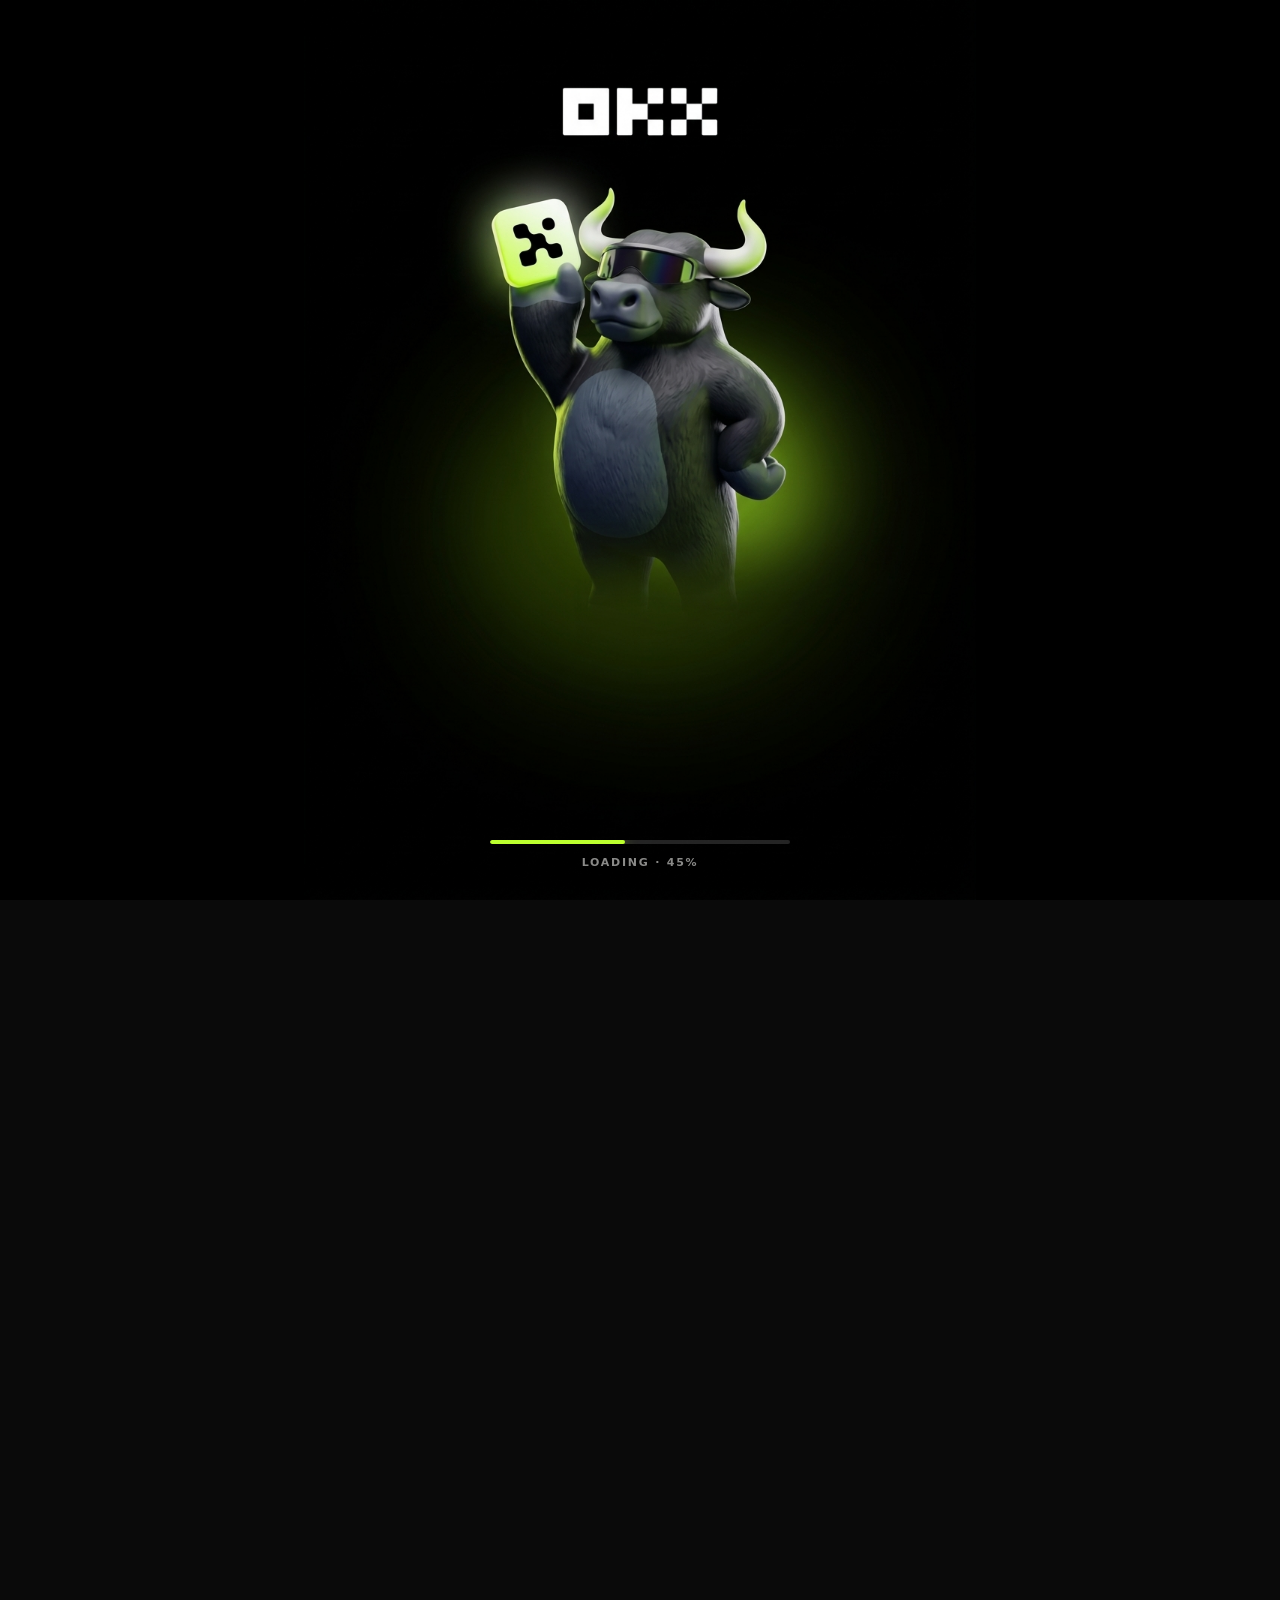
==== commit e9d1b8ee: "Add mobile homebar nav to the X Layer site with footer and toast clearance" ====
--- a/frontend/pago-onboarding.html
+++ b/frontend/pago-onboarding.html
@@ -11,7 +11,7 @@
      visual base (tokens, buttons, header, receipt) that this page owns
      and evolves on its own — the app's styles.css stays Codex's and
      untouched. -->
-<link rel="stylesheet" href="pago-home.css?v=20261124a">
+<link rel="stylesheet" href="pago-home.css?v=20261124b">
 <!-- Reads go out to this endpoint before the script can even run; saying so
      here saves a DNS round trip on the first eth_call. -->
 <link rel="preconnect" href="https://rpc.xlayer.tech">
@@ -36,8 +36,9 @@
 html.splash-on{overflow:hidden}
 html.splash-on .site-header,
 html.splash-on main,
-html.splash-on .lp-footer{opacity:0}
-.site-header,main,.lp-footer{transition:opacity .55s var(--ease)}
+html.splash-on .lp-footer,
+html.splash-on .tabbar{opacity:0}
+.site-header,main,.lp-footer,.tabbar{transition:opacity .55s var(--ease)}
 
 /* Without a tablist in the header, the right group needs to self-align. */
 .header-inner .header-right{margin-left:auto;position:relative}
@@ -410,8 +411,10 @@
 .lp-cell p{font-size:14.5px;line-height:1.62;color:var(--body);margin:0}
 .lp-fee{font-family:var(--mono);font-size:clamp(2.8rem,5vw,4rem);font-weight:700;letter-spacing:-.05em;line-height:1;color:#bcff2f}
 
-/* ── footer: the app's footer surface, without its phone-only hide
-      (this page has no tabbar, so the footer must survive on phones) ── */
+/* ── footer: the app's footer surface, kept on phones (the flat app hides
+      its own footer down there; this landing keeps its — the floating
+      homebar only needs its last row cleared, which pago-home.css does at
+      the bar's own breakpoint) ── */
 .lp-footer{border-top:1px solid var(--line);background:#010100;position:relative;overflow:hidden;padding-top:clamp(3.5rem,8vw,6rem)}
 /* OKX-style giant wordmark, lime-tinted and cropped by the footer edge */
 .lp-foot-mark{
@@ -457,7 +460,7 @@
   .lp-ticker span{animation:lp-glow 2.4s ease-in-out infinite !important;animation-delay:var(--d) !important}
   .lp-ticker span::after{animation:lp-dot 2.4s ease-in-out infinite !important;animation-delay:var(--d) !important}
   .lp-ticker::after{animation:lp-sweep 6s linear infinite !important}
-  .site-header,main,.lp-footer{transition:none}
+  .site-header,main,.lp-footer,.tabbar{transition:none}
 }
 </style>
 <noscript><style>#splash{display:none}</style></noscript>
@@ -909,6 +912,28 @@
 
 </main>
 
+<!-- The phone's homebar: the three sections as icons in the thumb zone,
+     hidden above 760px where the header owns navigation. xlayer.js wires it
+     with the header links — every [data-tab] gets the click handler and the
+     aria-current marker from the same showPanel() pass, so this is plain
+     markup riding the existing behaviour. -->
+<nav class="tabbar" aria-label="Primary">
+  <div class="tabbar-pill">
+    <a class="tb" data-tab="home" href="#home" title="Home" aria-current="page">
+      <svg viewBox="0 0 24 24" width="21" height="21" aria-hidden="true" fill="none" stroke="currentColor" stroke-width="1.7" stroke-linecap="round" stroke-linejoin="round"><path d="M3.5 10.6 12 3.6l8.5 7"/><path d="M5.8 9.4V19a1.5 1.5 0 0 0 1.5 1.5H10V15h4v5.5h2.7A1.5 1.5 0 0 0 18.2 19V9.4"/></svg>
+      <span class="sr-only">Home</span>
+    </a>
+    <a class="tb" data-tab="create" href="#create" title="Create a link">
+      <svg viewBox="0 0 24 24" width="21" height="21" aria-hidden="true" fill="none" stroke="currentColor" stroke-width="1.7" stroke-linecap="round" stroke-linejoin="round"><path d="M20.5 3.5 10.8 13.2"/><path d="M20.5 3.5 14.2 20.5l-3.4-7.3L3.5 9.8l17-6.3Z"/></svg>
+      <span class="sr-only">Create a link</span>
+    </a>
+    <a class="tb" data-tab="ledger" href="#ledger" title="My links">
+      <svg viewBox="0 0 24 24" width="21" height="21" aria-hidden="true" fill="none" stroke="currentColor" stroke-width="1.7" stroke-linecap="round" stroke-linejoin="round"><path d="M14 2.8H7.2A1.8 1.8 0 0 0 5.4 4.6v14.8A1.8 1.8 0 0 0 7.2 21.2h9.6a1.8 1.8 0 0 0 1.8-1.8V7.6Z"/><path d="M14 2.8v3.4a1.4 1.4 0 0 0 1.4 1.4h3.2"/><path d="M9 9.6h3"/><path d="M9 13h6"/><path d="M9 16.6h6"/></svg>
+      <span class="sr-only">My links</span>
+    </a>
+  </div>
+</nav>
+
 <footer class="lp-footer">
   <span class="lp-foot-mark" aria-hidden="true">Pago</span>
   <div class="wrap footer-bar">
--- a/frontend/pago-home.css
+++ b/frontend/pago-home.css
@@ -297,9 +297,10 @@
 }
 
 /* ─────────────────────────────────────────────── floating mobile bar ── */
-/* Desktop keeps the header tablist. Below 760px the tabs move into a pill in
-   the thumb zone, so the two navs never show at once and assistive tech only
-   ever sees one tablist. */
+/* Desktop keeps navigation in the header. Below 760px a second entry point
+   appears in the thumb zone: the same sections as plain links (aria-current
+   marks the live one — showPanel() marks every [data-tab] on the page), so
+   neither nav ever claims a role=tablist. */
 .tabbar{display:none}
 
 @media (max-width:760px){
@@ -329,13 +330,13 @@
     cursor:pointer;opacity:.6;
     transition:opacity .16s ease;
   }
-  .tb[aria-selected="true"]{opacity:1;color:var(--bar-active-fg)}
+  .tb[aria-current="page"]{opacity:1;color:var(--bar-active-fg)}
   .tb::before{
     content:"";position:absolute;top:50%;left:50%;translate:-50% -50%;
     width:44px;height:44px;border-radius:50%;
     background:transparent;transition:background .16s ease;
   }
-  .tb[aria-selected="true"]::before{background:var(--bar-active-bg)}
+  .tb[aria-current="page"]::before{background:var(--bar-active-bg)}
   .tb > svg{position:relative;z-index:1}
 
   /* centre action: still a tab, just lifted out of the pill. The doubled
@@ -344,8 +345,8 @@
     flex:0 0 56px;height:56px;opacity:1;
     transform:translateY(-15px);
   }
-  .tb.tb-fab,.tb.tb-fab[aria-selected="true"]{color:#fff}
-  .tb.tb-fab::before,.tb.tb-fab[aria-selected="true"]::before{
+  .tb.tb-fab,.tb.tb-fab[aria-current="page"]{color:#fff}
+  .tb.tb-fab::before,.tb.tb-fab[aria-current="page"]::before{
     top:0;left:0;translate:0 0;
     width:56px;height:56px;
     background:var(--accent-hot);
@@ -1298,10 +1299,15 @@
 }
 .toast.show{opacity:1;transform:translateY(0)}
 
-/* Phones: lift both off the floating bar. These live after the base rules on
-   purpose — earlier in the file they would lose on equal specificity. */
-@media (max-width:560px){
+/* Phone lifts, at the bar's own 760px line: toasts and the footer's last
+   row clear the floating pill wherever it shows. These live after the base
+   rules on purpose — earlier in the file they would lose on equal
+   specificity, and the landing's own <style> block (which loads after this
+   sheet and sets `padding-block` on the same element) is beaten with an
+   extra element selector so the footer's last row still gets its runway. */
+@media (max-width:760px){
   .footer-bar{padding-bottom:calc(1.6rem + 72px + var(--safe-b))}
+  footer.lp-footer .footer-bar{padding-bottom:calc(1.6rem + 72px + var(--safe-b))}
   .toast{bottom:calc(86px + var(--safe-b))}
 }
 
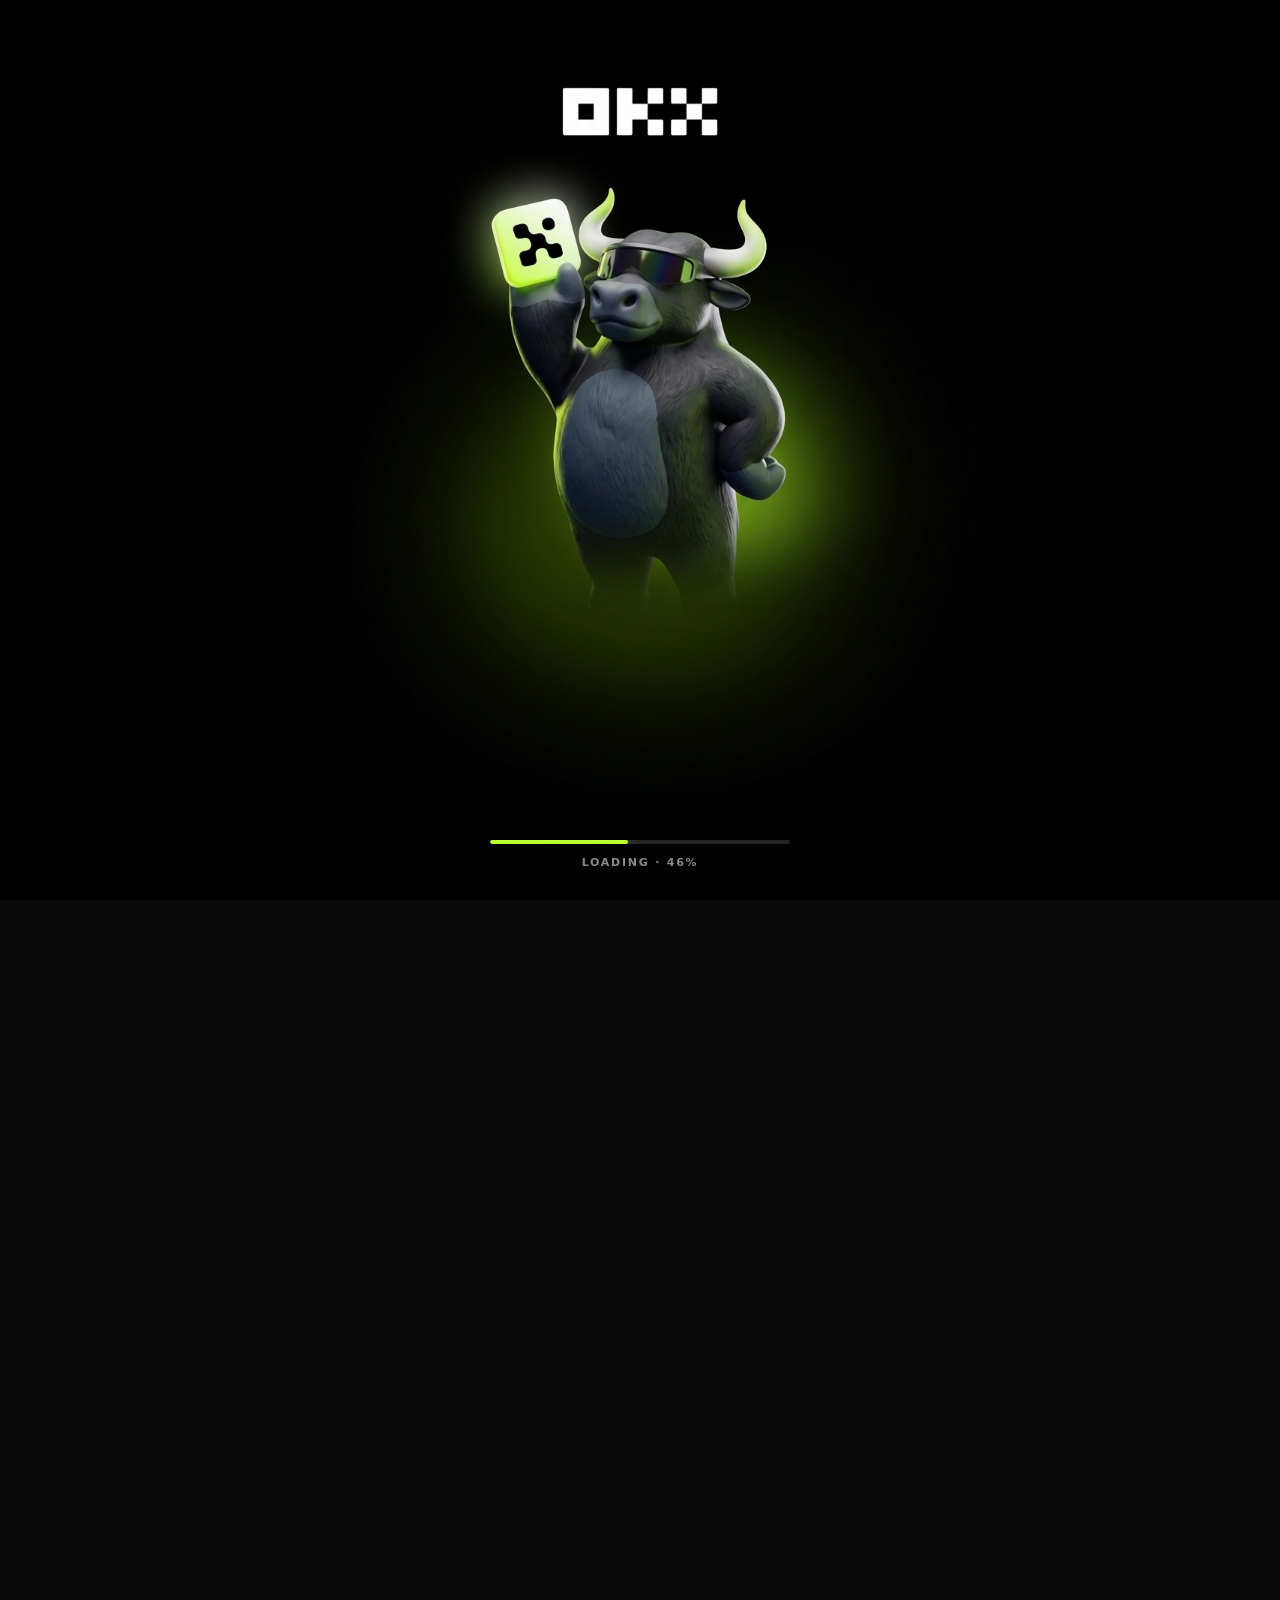
==== commit 4189edcd: "Fix chainId loss on in-site navigation: siteUrl and payUrlFor now carry the query, so mainnet surviv" ====
--- a/frontend/pago-onboarding.html
+++ b/frontend/pago-onboarding.html
@@ -711,7 +711,7 @@
             </div>
           </article>
         </div>
-        <p class="lp-art-note">Invoice <span class="mono">pago-261119-124452-a</span> — <a href="xlayer.html#pay/pago-261119-124452-a">open it in the app</a>.</p>
+        <p class="lp-art-note">Invoice <span class="mono">pago-261125-020108-a</span> — <a href="xlayer.html#pay/pago-261125-020108-a">open it in the app</a>.</p>
       </div>
     </div>
   </section>
@@ -999,7 +999,7 @@
 <!-- The share card draws its QR here; the module below owns routing, the
      form, the ledger and the share card for this document. -->
 <script defer src="vendor/qrcode.js"></script>
-<script type="module" src="xlayer.js?v=20261124g"></script>
+<script type="module" src="xlayer.js?v=20261125a"></script>
 
 </body>
 </html>
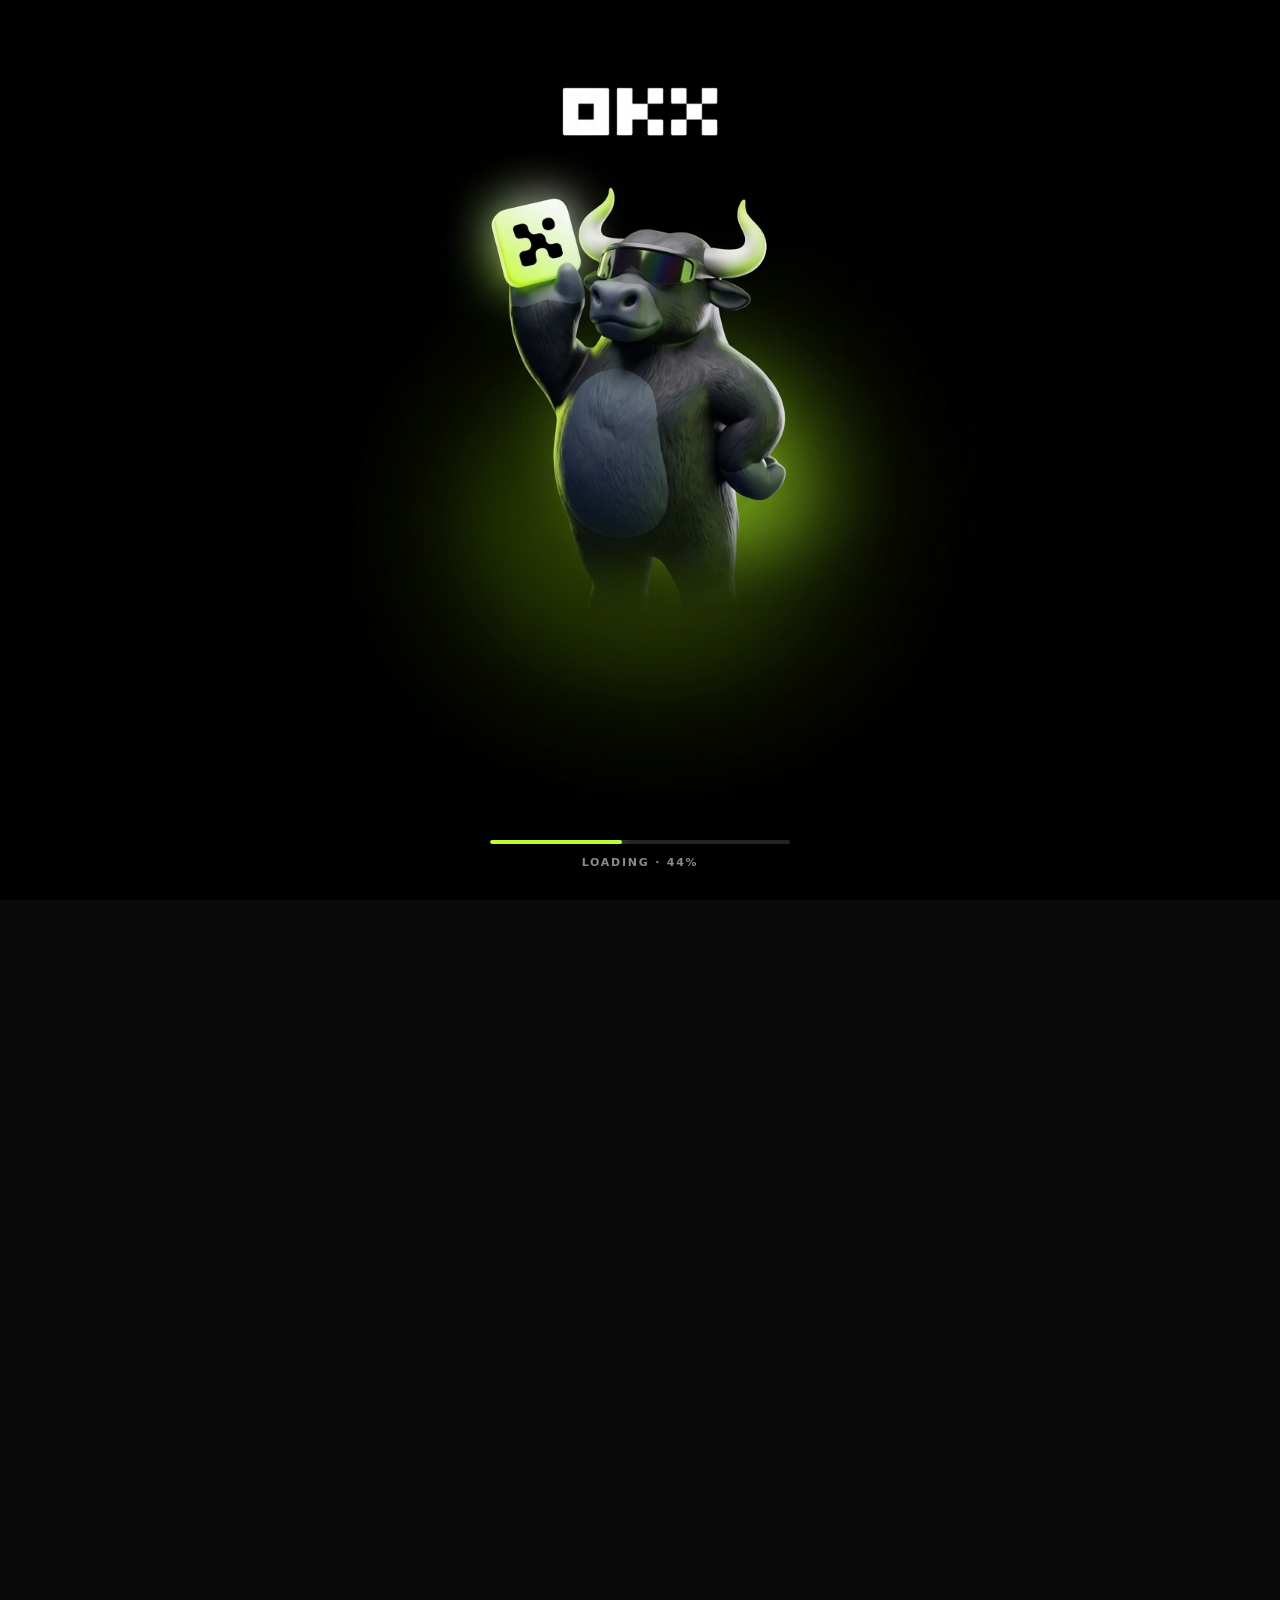
==== commit 2c1ab0a1: "Ship the gasless payer path in the web pay card: sign-payment-authorization button + any-wallet subm" ====
--- a/frontend/pago-onboarding.html
+++ b/frontend/pago-onboarding.html
@@ -999,7 +999,7 @@
 <!-- The share card draws its QR here; the module below owns routing, the
      form, the ledger and the share card for this document. -->
 <script defer src="vendor/qrcode.js"></script>
-<script type="module" src="xlayer.js?v=20261125a"></script>
+<script type="module" src="xlayer.js?v=20261125b"></script>
 
 </body>
 </html>
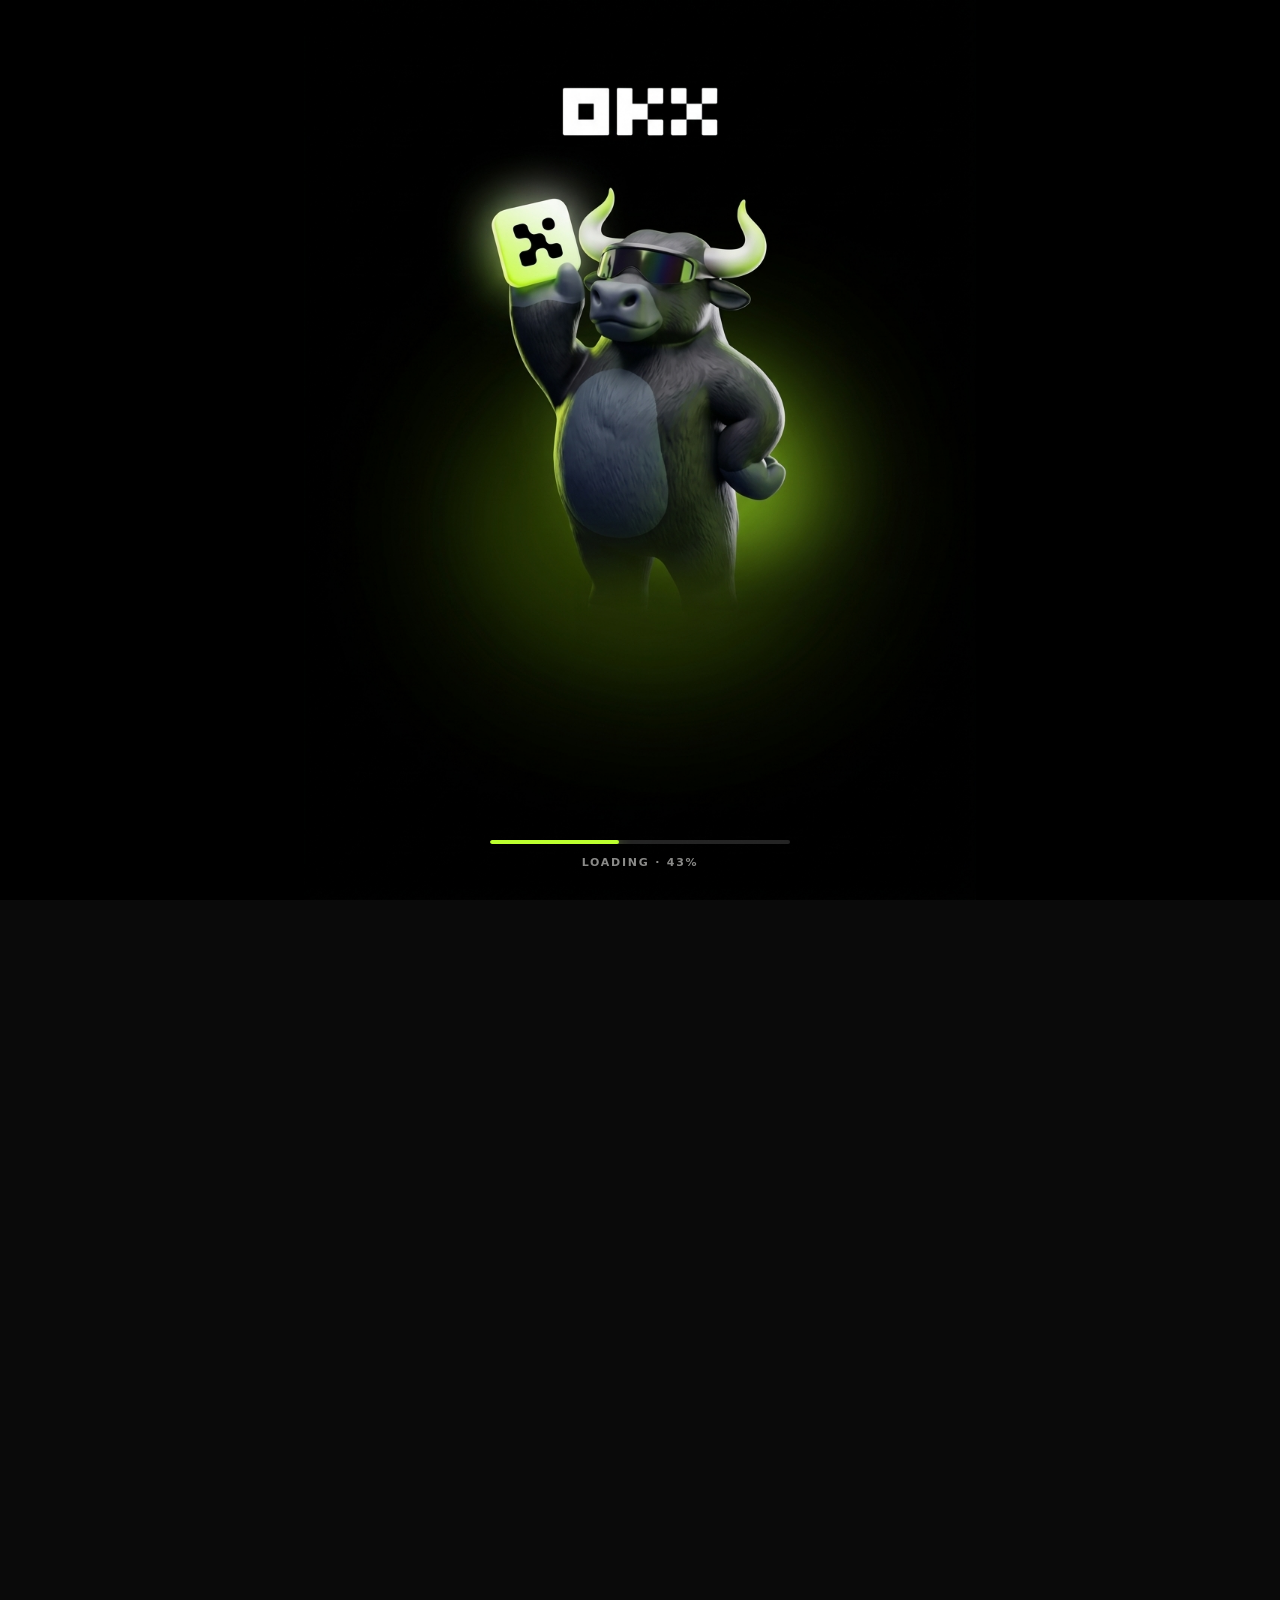
==== commit 17ef12b8: "frontend: rule/default table clarity, circuit-failure callouts, prefill + Use my wallet, NEAR cleanu" ====
--- a/frontend/pago-onboarding.html
+++ b/frontend/pago-onboarding.html
@@ -42,6 +42,15 @@
 
 /* Without a tablist in the header, the right group needs to self-align. */
 .header-inner .header-right{margin-left:auto;position:relative}
+
+/* .wrap resolves padding-inline's percentage against the VIEWPORT, not
+   against its own max-width: past 1240px the formula hands .wrap-ready
+   (900px cap) gutters meant for the 1200px grid — at 1920 the content box
+   computed to 180px, the share grid's 1fr track collapsed to 0 and the QR
+   landed on top of Copy. Above that width the gutter is pinned to the
+   formula's own 1.25rem floor; margin-inline:auto keeps the capped card
+   centered. (pago-home.css is not ours to edit — the fix lives here.) */
+@media (min-width:1240px){ .wrap-ready{padding-inline:1.25rem} }
 
 /* ── splash: the bull, an animated load bar, then the homepage opens ── */
 .splash{
@@ -767,7 +776,7 @@
             <div class="field amount-field">
               <label class="label" for="amount">Amount</label>
               <div class="amount-input">
-                <input id="amount" name="amount" type="text" inputmode="decimal" placeholder="0" required autocomplete="off">
+                <input id="amount" name="amount" type="text" inputmode="decimal" value="10" placeholder="0" required autocomplete="off">
                 <span id="amountSymbol">pUSD</span>
               </div>
             </div>
@@ -816,10 +825,10 @@
                   <div class="split-seat"><span class="seat-name"><button type="button" class="seat-avatar-btn" data-seat="3" aria-label="Change avatar for Seat 3"><img class="seat-avatar" data-seat-avatar="3" src="img/seat3-avatar.png" alt="" width="28" height="28" decoding="async"></button>Seat 3</span><input class="split-address" aria-label="Seat 3 recipient" placeholder="Recipient address (blank = you)" autocomplete="off" spellcheck="false"><label>Share <input class="split-share" aria-label="Seat 3 share in percent" type="number" min="0" max="100" step="5" placeholder="0" inputmode="numeric">%</label></div>
                 </div>
                 <p class="field-error" id="splitTotalErr" hidden>Shares must add up to 100% before you can create the link.</p>
-                <p class="split-help">A blank address means your connected wallet &mdash; that share goes to you.</p>
+                <p class="split-help">These shares are the <strong>rule table</strong> &mdash; they must add up to 100%. A blank address means your connected wallet, so that share goes to you.</p>
                 <details class="split-fallback">
-                  <summary>If the rule check fails, everything goes to you.</summary>
-                  <p>The check runs when the payment is made. If it does not pass, your wallet receives the full amount instead.</p>
+                  <summary>What if the circuit fails?</summary>
+                  <p>Every link also carries a <strong>default table</strong> that always pays 100% to your wallet. The Split3 circuit checks the rule table when the payment is made; if the check fails &mdash; or the circuit cannot be reached &mdash; the default table pays out instead, so the money is never stuck.</p>
                 </details>
               </div>
             </div>
@@ -862,6 +871,7 @@
       <div class="toolbar">
         <input class="mono" id="creatorInput" spellcheck="false" autocomplete="off" placeholder="0x…" aria-label="Creator address">
         <button class="btn btn-sm" type="button" id="ledgerLoad"><span>Load</span></button>
+        <button class="btn btn-sm ghost" type="button" id="ledgerMine"><span>Use my wallet</span></button>
         <button class="btn btn-sm ghost export-btn" type="button" id="ledgerCsv" hidden>
           <svg viewBox="0 0 16 16" width="14" height="14" aria-hidden="true"><path d="M8 2v8m0 0 3-3m-3 3L5 7M3 12.5h10" fill="none" stroke="currentColor" stroke-width="1.4" stroke-linecap="round" stroke-linejoin="round"/></svg>
           <span>Export CSV</span>
@@ -999,7 +1009,7 @@
 <!-- The share card draws its QR here; the module below owns routing, the
      form, the ledger and the share card for this document. -->
 <script defer src="vendor/qrcode.js"></script>
-<script type="module" src="xlayer.js?v=20261125b"></script>
+<script type="module" src="xlayer.js?v=20261126a"></script>
 
 </body>
 </html>
